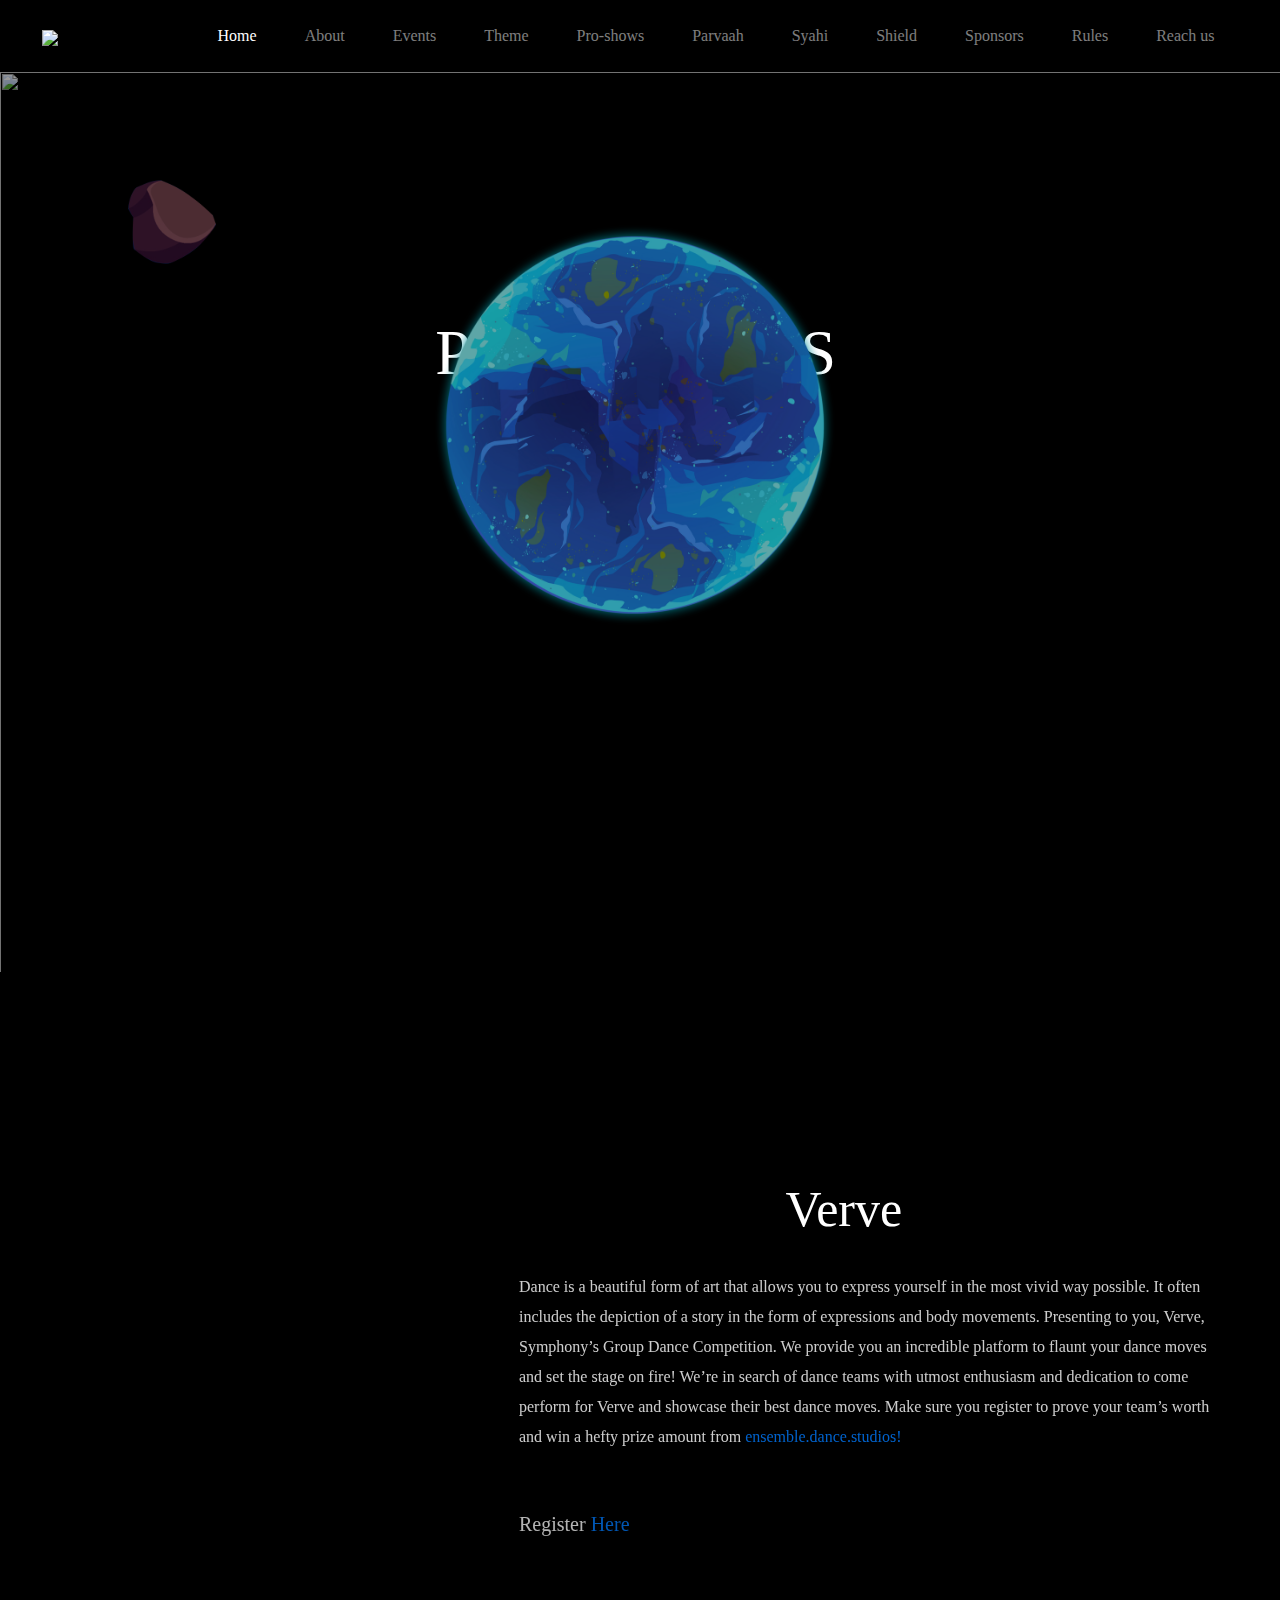
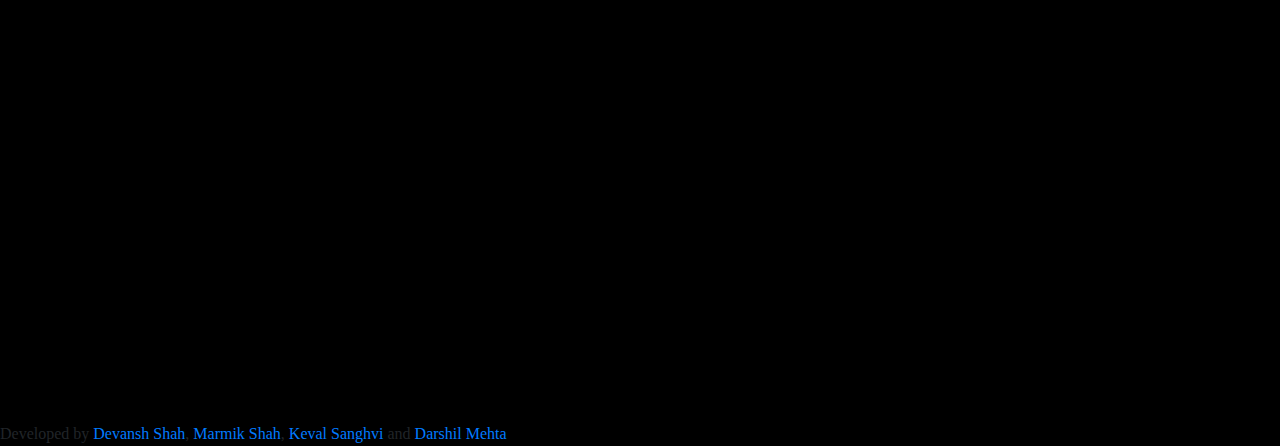
==== index.html @ 33885a42 "Home page updated with events" ====
<!DOCTYPE html>
<html lang="en">
  <head>
    <meta charset="UTF-8" />
    <meta name="viewport" content="width=device-width, initial-scale=1.0" />
    <meta http-equiv="X-UA-Compatible" content="ie=edge" />
    
    <title>Planets</title>
    
    <!-- Bootstrap -->
    <link
      rel="stylesheet"
      href="https://stackpath.bootstrapcdn.com/bootstrap/4.5.2/css/bootstrap.min.css"
      integrity="sha384-JcKb8q3iqJ61gNV9KGb8thSsNjpSL0n8PARn9HuZOnIxN0hoP+VmmDGMN5t9UJ0Z"
      crossorigin="anonymous"
    />
    <!--font awesome-->
    <link
      rel="stylesheet"
      href="https://cdnjs.cloudflare.com/ajax/libs/font-awesome/5.13.1/css/all.min.css"
    />
    <link
      rel="stylesheet"
      href="https://cdnjs.cloudflare.com/ajax/libs/font-awesome/4.7.0/css/font-awesome.min.css"
    />
    <link rel="stylesheet" href="style.css" />
    <link
      rel="stylesheet"
      href="https://unpkg.com/swiper/swiper-bundle.min.css"
    />
  </head>

  <body>
    <nav
      class="navbar navbar-expand-lg navbar-dark"
    >
      <!-- symphony logo here -->
      <div class="navbar-brand" id="symphony-logo">
        <a href="/">
          <img
            src="./images/"
          />
        </a>
      </div>
      <button
        class="navbar-toggler"
        type="button"
        data-toggle="collapse"
        data-target="#navbarNav"
        aria-controls="navbarNav"
        aria-expanded="false"
        aria-label="Toggle navigation"
      >
        <span class="navbar-toggler-icon"></span>
      </button>
      <div class="collapse navbar-collapse" id="navbarNav">
        <!-- Mobile nav -->
        <ul class="navbar-nav mobile">
          <li class="nav-item navbar-dark">
            <a href="#" class="nav-link">
              <img src="./img/logo1.png" id="somaiya-logo" alt="KJSCE">
              <img src="./img/KJSCE-Logo.png" id="kj-logo" alt="KJSCE">
            </a>
          </li>
          <li class="nav-item navbar-dark">
            <a href="#" class="nav-link active"><span>Home</span></a>
          </li>
          <li class="nav-item navbar-dark">
            <a href="./aboutus/index.html" class="nav-link"><span>About</span></a>
          </li>
          <li class="nav-item navbar-dark">
            <a href="./events/index.html" class="nav-link nav-btn"><span>Events</span></a>
          </li>
          <li class="nav-item navbar-dark">
            <a href="./theme/index.html" class="nav-link nav-btn"><span>Theme</span></a>
          </li>
          <li class="nav-item navbar-dark">
            <a href="./proshows/index.html" class="nav-link nav-btn"><span>Pro-shows</span></a>
          </li>
          <li class="nav-item navbar-dark">
            <a href="./parvaah/index.html" class="nav-link nav-btn"><span>Parvaah</span></a>
          </li>
          <li class="nav-item navbar-dark">
            <a href="./syahi/index.html" class="nav-link nav-btn"><span>Syahi</span></a>
          </li>
          <li class="nav-item navbar-dark">
            <a href="./shield/index.html" class="nav-link nav-btn"><span>Shield</span></a>
          </li>
          <li class="nav-item navbar-dark">
            <a href="./sponsors/index.html" class="nav-link nav-btn"><span>Sponsors</span></a>
          </li>
          <li class="nav-item navbar-dark">
            <a href="./rules/index.html" class="nav-link nav-btn"><span>Rules</span></a>
          </li>
          <li class="nav-item navbar-dark">
            <a href="#contact-section" class="nav-link nav-btn"><span>Reach us</span></a>
          </li>
        </ul>
        <!-- desktop nav -->
        <ul class="navbar-nav ml-auto desktop">
          <li class="nav-item navbar-dark">
            <a href="#" class="nav-link active"><span>Home</span></a>
          </li>
          <li class="nav-item navbar-dark">
            <a href="./aboutus/index.html" class="nav-link"><span>About</span></a>
          </li>
          <li class="nav-item navbar-dark">
            <a href="./events/index.html" class="nav-link nav-btn"><span>Events</span></a>
          </li>
          <li class="nav-item navbar-dark">
            <a href="./theme/index.html" class="nav-link nav-btn"><span>Theme</span></a>
          </li>
          <li class="nav-item navbar-dark">
            <a href="./theme/index.html" class="nav-link nav-btn"><span>Pro-shows</span></a>
          </li>
          <li class="nav-item navbar-dark">
            <a href="./parvaah/index.html" class="nav-link nav-btn"><span>Parvaah</span></a>
          </li>
          <li class="nav-item navbar-dark">
            <a href="./syahi/index.html" class="nav-link nav-btn"><span>Syahi</span></a>
          </li>
          <li class="nav-item navbar-dark">
            <a href="./shield/index.html" class="nav-link nav-btn"><span>Shield</span></a>
          </li>
          <li class="nav-item navbar-dark">
            <a href="./sponsors/index.html" class="nav-link nav-btn"><span>Sponsors</span></a>
          </li>
          <li class="nav-item navbar-dark">
            <a href="./rules/index.html" class="nav-link nav-btn"><span>Rules</span></a>
          </li>
          <li class="nav-item navbar-dark">
            <a href="#contact-section" class="nav-link nav-btn"><span>Reach us</span></a>
          </li>
        </ul>
      </div>
    </nav>

    <section id="sectionone" class="screen">
      <div id="scene">
        <div data-depth="0.1" class="bg">
          <img src="images/background.png" alt="" />
        </div>
        <div data-depth="0.2" class="rock1">
          <img src="images/rock.png" alt="" />
        </div>
        <div data-depth="1.2" class="earth">
          <img src="images/earth.png" alt="" />
        </div>
        <div data-depth="0.1" class="text">
          <h1>PLANETS</h1>
        </div>
        <div data-depth="0.4" class="mid">
          <img src="images/mid.png" alt="" />
        </div>
        <div data-depth="0.1" class="fore">
          <img src="images/foreground.png" alt="" />
        </div>
      </div>
    </section>

    <section id="sectiontwo" class="screen content-box-lg">
      <div class="swiper-container">
          <div class="swiper-wrapper">
              <!-- 01 -->
              <div class="swiper-slide s-1">
                  <div class="slide-number">
                      <p><span>Verve</span></p>
                  </div>
                  <div class="slide-detail">
                      <p>
                          <span>Dance is a beautiful form of art that allows you to express yourself in the most vivid way possible. It often includes the depiction of a story in the form of expressions and body movements. Presenting to you, Verve, Symphony’s Group Dance Competition. We provide you an incredible platform to flaunt your dance moves and set the stage on fire! We’re in search of dance teams with utmost enthusiasm and dedication to come perform for Verve and showcase their best dance moves. Make sure you register to prove your team’s worth and win a hefty prize amount from <a href="https://www.instagram.com/ensemble.dance.studios">ensemble.dance.studios!</a>
                          </span>
                      </p>
                  </div>
                  <div class="slide-detail-facts">
                      <div>
                          <h5>
                              <span>Register</span>
                              <span>
                                  <a href="" data-target="#s1" data-toggle="modal">
                                      Here
                                  </a>
                              </span>
                          </h5>
                      </div>
                  </div>
                  <div class="slide-img"></div>
              </div>

              <!-- 02 -->
              <div class="swiper-slide s-2">
                  <div class="slide-number">
                      <p><span>Battle Of Bands</span></p>
                  </div>
                  <div class="slide-detail">
                      <p>
                          <span>The melee of bands will soon begin! Exhibiting your extraordinary dexterities, compete to emerge as the best! Calling upon all the aspiring and amateur bands to woo the crowd with their invigorating performances as we set the stage for the Battle of Bands at Symphony 2021. Stand the chance to win an amazing array of incentives by <a href="https://www.instagram.com/s2mstudio">s2mstudio!</a>
                          </span>
                      </p>
                  </div>
                  <div class="slide-detail-facts">
                      <div>
                          <h5>
                              <span>Register</span>
                              <span>
                                  <a href="" data-target="#s2" data-toggle="modal">
                                      Here
                                  </a>
                              </span>
                          </h5>
                      </div>
                  </div>
                  <div class="slide-img"></div>
              </div>

              <!-- 03 -->
              <div class="swiper-slide s-3">
                  <div class="slide-number">
                      <p><span>Symphony Idol</span></p>
                  </div>
                  <div class="slide-detail">
                      <p>
                          <span>It's time to serenade the crowd with your melodious voice because Symphony is back with the most loved competition: Symphony Idol! This is your chance to shine and emerge as the best singer in all of Somaiya and stand a chance to win exciting prizes worth INR 35,000 by <a href="">doubledecstudio!</a>
                          </span>
                      </p>
                  </div>
                  <div class="slide-detail-facts">
                      <div>
                          <h5>
                              <span>Register</span>
                              <span>
                                  <a href="" data-target="#s3" data-toggle="modal">
                                      Here
                                  </a>
                              </span>
                          </h5>
                      </div>
                  </div>
                  <div class="slide-img"></div>
              </div>

              <!-- 04 -->
              <div class="swiper-slide s-4">
                  <div class="slide-number">
                      <p><span>Decibels</span></p>
                  </div>
                  <div class="slide-detail">
                      <p>
                          <span>Popular among music enthusiasts, Electronic Dance Music or better known as EDM, has shown a gradual increase in the number of DJs. Presenting to you Decibels, the DJ-ing competition of Symphony. Showcase your talent and get the crowd grooving to win exciting prizes by <a href="https://www.instagram.com/soundabode">soundabode!</a>
                          </span>
                      </p>
                  </div>
                  <div class="slide-detail-facts">
                      <div>
                          <h5>
                              <span>Register</span>
                              <span>
                                  <a href="" data-target="#s4" data-toggle="modal">
                                      Here
                                  </a>
                              </span>
                          </h5>
                      </div>
                  </div>
                  <div class="slide-img"></div>
              </div>

              <!-- 05 -->
              <div class="swiper-slide s-5">
                  <div class="slide-number">
                      <p><span>Natsamrat</span></p>
                  </div>
                  <div class="slide-detail">
                      <p>
                          <span>This land of Symphony 2021 is ruled by those who rule the kingdom of mono-acting with their profound skills that own the stage while they perform. Natasamrat provides an amazing platform for all those who wish to test their skills in acting and theatre drama or even if the idea of acting has ever crossed their mind. The winner and runner-ups of Natsamrat will get to do an exciting acting course provided by TTMM Activity Studio.
                          </span>
                      </p>
                  </div>
                  <div class="slide-detail-facts">
                      <div>
                          <h5>
                              <span>Register</span>
                              <span>
                                  <a href="" data-target="#s5" data-toggle="modal">
                                      Here
                                  </a>
                              </span>
                          </h5>
                      </div>
                  </div>
                  <div class="slide-img"></div>
              </div>

              <!-- 06 -->
              <div class="swiper-slide s-6">
                  <div class="slide-number">
                      <p><span>Ok Doodle</span></p>
                  </div>
                  <div class="slide-detail">
                      <p>
                          <span>Are the pages of all your books filled with quirky doodles made during those long monotonous lectures? OK Doodle is just the event for you! Showcase your doodling skills and stand a chance to win exciting prizes!
                          </span>
                      </p>
                  </div>
                  <div class="slide-detail-facts">
                      <div>
                          <h5>
                              <span>Register</span>
                              <span>
                                  <a href="" data-target="#s6" data-toggle="modal">
                                      Here
                                  </a>
                              </span>
                          </h5>
                      </div>
                  </div>
                  <div class="slide-img"></div>
              </div>

              <!-- 07 -->
              <div class="swiper-slide s-7">
                  <div class="slide-number">
                      <p><span>Picture This</span></p>
                  </div>
                  <div class="slide-detail">
                      <p>
                          <span>The skill of capturing moments, along with the emotions that scream on top of its voice is a talent that is seldom possessed. The story behind the picture is perfectly narrated by its capturer and 'Picture this' is the best platform to make your plethora of moments seized in your lens reach many. Don't wait, adjust your frames, set the focus of your lens to capture some astonishing photographs, and grab a chance to win exciting prizes along with an opportunity to do an amazing Photography course with LotusBeam School of Photography.
                          </span>
                      </p>
                  </div>
                  <div class="slide-detail-facts">
                      <div>
                          <h5>
                              <span>Register</span>
                              <span>
                                  <a href="" data-target="#s7" data-toggle="modal">
                                      Here
                                  </a>
                              </span>
                          </h5>
                      </div>
                  </div>
                  <div class="slide-img"></div>
              </div>

              <!-- 08 -->
              <div class="swiper-slide s-8">
                  <div class="slide-number">
                      <p><span>Feel The Beat</span></p>
                  </div>
                  <div class="slide-detail">
                      <p>
                          <span>Adding to the array of amazing events at Symphony, we bring to you for the very first time, Feel the Beat, a solo dance competition. If you are someone who believes in dancing your worries away, this contest is totally made for you. It’s time to boost your creative energy and indulge in a dopamine rush while you express yourself in the form of beautiful dance movements. So, what are you waiting for? Get ready to feel the beat and groove to your favourite song at the Symphony 2021. The ‘Feel the Beat’ island at the Symphony Land awaits to be mesmerised by your magical moves and expressions. A scholarship worth 11k by <a href="https://www.instagram.com/ensemble.dance.studios">ensemble.dance.studios</a> awaits you!
                          </span>
                      </p>
                  </div>
                  <div class="slide-detail-facts">
                      <div>
                          <h5>
                              <span>Register</span>
                              <span>
                                  <a href="" data-target="#s8" data-toggle="modal">
                                      Here
                                  </a>
                              </span>
                          </h5>
                      </div>
                  </div>
                  <div class="slide-img"></div>
              </div>

              <!-- 09 -->
              <div class="swiper-slide s-9">
                  <div class="slide-number">
                      <p><span>Film Flick</span></p>
                  </div>
                  <div class="slide-detail">
                      <p>
                          <span>The art of acting fused with directing your creation is one of its kind and there is beauty in presenting a story that is well structured in a form of a short film, and we at Film Flick have got it splendidly covered for all you filming wizards out there. So lights, camera, and action as the Film Flick are going to have some amazing filmmakers with their even amazing films coming in. So don't wait, seize this chance to win some exciting prizes and a chance to do various Film and Theatre Acting courses with TTMM activity studio.
                          </span>
                      </p>
                  </div>
                  <div class="slide-detail-facts">
                      <div>
                          <h5>
                              <span>Register</span>
                              <span>
                                  <a href="" data-target="#s9" data-toggle="modal">
                                      Here
                                  </a>
                              </span>
                          </h5>
                      </div>
                  </div>
                  <div class="slide-img"></div>
              </div>

              <!-- 10 -->
              <div class="swiper-slide s-10">
                  <div class="slide-number">
                      <p><span>Word Smith</span></p>
                  </div>
                  <div class="slide-detail">
                      <p>
                          <span>As William Wordsworth once said “Fill your paper with the breathings of your heart.” We, at Symphony 2021 are here with ‘Wordsmith’, a creative writing competition that provides you a platform to pen down your thoughts in the most beautiful way possible. If you are one of those who believe in expressing yourself with the power of your words, we’ve got you covered! Come and participate in this event and stand a chance to create some incredibly breathtaking pieces of writing and guess what? Not just that, also win some amazing prizes and incentives. A huge shoutout to <a href="https://www.instagram.com/writeindia">writeindia</a> for sponsoring this segment of Symphony 2021 with their vision ‘to redefine Indian Literary Field.’
                          </span>
                      </p>
                  </div>
                  <div class="slide-detail-facts">
                      <div>
                          <h5>
                              <span>Register</span>
                              <span>
                                  <a href="" data-target="#s10" data-toggle="modal">
                                      Here
                                  </a>
                              </span>
                          </h5>
                      </div>
                  </div>
                  <div class="slide-img"></div>
              </div>

              <!-- 11 -->
              <div class="swiper-slide s-11">
                  <div class="slide-number">
                      <p><span>Somaiya Got Talent</span></p>
                  </div>
                  <div class="slide-detail">
                      <p>
                          <span>"Hide not your talents, they for use were made, What's a sundial in the shade?" rightly said by Benjamin Franklin, why hide? So, the stage is set and the lights adorned get ready to showcase your talent in the most awaited event of Symphony- "Somaiya's Got Talent." The finalist of Somaiya's Got Talent gets a chance to perform at Symphony 2021. So mark the dates and get ready for this is going to be arduous!
                          </span>
                      </p>
                  </div>
                  <div class="slide-detail-facts">
                      <div>
                          <h5>
                              <span>Register</span>
                              <span>
                                  <a href="" data-target="#s11" data-toggle="modal">
                                      Here
                                  </a>
                              </span>
                          </h5>
                      </div>
                  </div>
                  <div class="slide-img"></div>
              </div>

              <!-- 12 -->
              <div class="swiper-slide s-12">
                  <div class="slide-number">
                      <p><span>Mr. &amp; Ms. Somaiya</span></p>
                  </div>
                  <div class="slide-detail">
                      <p>
                          <span>Here’s your chance to win the title of Mr. and Ms. Somaiya. Symphony 2021, An Empyrean Saga, is back with one of the most remarkable events of Symphony. The competition that decides the Prince and Princess of the Symphony Land! All the eligible contestants will be tested based on their skills, talents and personality.The participants will go through various rounds of qualification before they can perform at the finals of Mr. and Ms. Somaiya and win the throne! So get ready to put up your best performance and prove why you deserve to be crowned as the Mr. and Ms. Somaiya.
                          </span>
                      </p>
                  </div>
                  <div class="slide-detail-facts">
                      <div>
                          <h5>
                              <span>Register</span>
                              <span>
                                  <a href="" data-target="#s12" data-toggle="modal">
                                      Here
                                  </a>
                              </span>
                          </h5>
                      </div>
                  </div>
                  <div class="slide-img"></div>
              </div>
          </div>
      </div>

      <!-- SLIDER LINKS -->
      <div>
          <div class="planet-links"></div>
      </div>
  </section>

    <!-- Footer -->
    <div class="dev">
      Developed by <a href="https://www.linkedin.com/in/devansh-shah-8b598b192/" class="white"> Devansh Shah</a>,
      <a href="https://www.linkedin.com/in/marmik-shah19/" class="white"> Marmik Shah</a>,
      <a href="https://www.linkedin.com/in/keval-sanghvi/" class="white"> Keval Sanghvi</a> and
      <a href="https://www.linkedin.com/in/darshil-mehta-11b761208/" class="white"> Darshil Mehta</a>
    </div>

    <!-- jQuery, Popper.js, Bootstrap JS -->
    <script
      src="https://code.jquery.com/jquery-3.3.1.slim.min.js"
      integrity="sha384-q8i/X+965DzO0rT7abK41JStQIAqVgRVzpbzo5smXKp4YfRvH+8abtTE1Pi6jizo"
      crossorigin="anonymous"
    ></script>
    <script
      src="https://cdnjs.cloudflare.com/ajax/libs/popper.js/1.14.3/umd/popper.min.js"
      integrity="sha384-ZMP7rVo3mIykV+2+9J3UJ46jBk0WLaUAdn689aCwoqbBJiSnjAK/l8WvCWPIPm49"
      crossorigin="anonymous"
    ></script>
    <script
      src="https://stackpath.bootstrapcdn.com/bootstrap/4.1.3/js/bootstrap.min.js"
      integrity="sha384-ChfqqxuZUCnJSK3+MXmPNIyE6ZbWh2IMqE241rYiqJxyMiZ6OW/JmZQ5stwEULTy"
      crossorigin="anonymous"
    ></script>
    <script src="https://cdnjs.cloudflare.com/ajax/libs/gsap/3.5.1/gsap.min.js"></script>
    <script src="https://cdnjs.cloudflare.com/ajax/libs/parallax/3.1.0/parallax.min.js"></script>
    <script src="https://unpkg.com/swiper/swiper-bundle.min.js"></script>
    
    <script src="index.js" type="text/javascript"></script>
  </body>
</html>
---- style.css ----
body {
  margin: 0;
  padding: 0;
  overflow-x: hidden;
  font-family: "Roboto";
  list-style: none;
  box-sizing: border-box;
  background: #000;
}

nav {
  position: fixed;
  z-index: 100;
  height: 8vh;
  width: 96%;
  margin: auto;
  align-items: center;
  padding: 10px 30px;
}

/*-------------------------- Navbar --------------------------*/
.navbar-toggler-icon:active,
.navbar-toggler-icon:focus {
  outline: none;
  text-decoration: none;
}
nav li {
  display: inline-block;
}
.mobile {
  display: none;
  font-size: 1.2rem;
}
@media (min-width: 800px) {
  .navbar li {
    margin-left: 1em;
    margin-right: 1em;
  }
  .navbar .nav-item .dropdown-menu {
    display: none;
  }
  .navbar .nav-item:hover .nav-link {
    color: #fff;
  }
  .navbar .nav-item:hover .dropdown-menu {
    display: block;
    background-color: #212529;
  }
  .navbar .nav-item .dropdown-menu {
    margin-top: 0;
  }
  .navbar .nav-item .dropdown-menu .dropdown-item {
    color: #fff;
  }
  .navbar .nav-item .dropdown-menu .dropdown-item:hover {
    color: #212529;
  }
}

.logo {
  color: #fff;
  font-weight: 600;
  font-size: 16px;
}

nav .nav-links ul {
  display: flex;
  flex-direction: row;
}

nav .nav-links ul li {
  padding: 0 4px;
  list-style: none;
}

nav .nav-links ul li img {
  transform: scale(0.45);
}

/* ---------------------------- Scroll Effect --------------------------- */
/* width */
::-webkit-scrollbar {
  width: 5px;
}

/* Track */
::-webkit-scrollbar-track {
  border-radius: 10px;
}

/* Handle */
::-webkit-scrollbar-thumb {
  background: rgba(255, 255, 255, 0.2);
  border-radius: 10px;
}

/* Handle on hover */
::-webkit-scrollbar-thumb:hover {
  background: rgba(255, 255, 255, 0.6);
}

/* ---------------------- Planetsss -----------------------------*/

section {
  height: 100vh;
  overflow: hidden;
}

.bg img {
  width: 110vw;
  height: 110vh;
  filter: brightness(0.6);
}

.rock1 {
  position: absolute !important;
  left: 10vw !important;
  top: 20vh !important;
}

.rock1 img {
  width: 40%;
  filter: brightness(0.5);
}

.text h1 {
  font-family: "AlphaCentauri" !important;
  font-size: 5vw;
  color: #fff;
  letter-spacing: 20px;
  position: absolute;
  top: 35vh;
  left: 34vw;
}

.earth img {
  width: 400px;
  height: 400px;
  position: absolute;
  left: 34vw;
  top: 25vh;
  z-index: 1;
  filter: brightness(0.7);
}

.mid {
  left: -150px !important;
  bottom: -100px !important;
  top: unset !important;
}

.mid img {
  width: 100%;
  z-index: 2;
  left: -20px;
  top: 20vh !important;
  filter: brightness(0.8);
}

.fore {
  right: -50px !important;
  bottom: -200px !important;
  top: 0px !important;
  left: unset !important;
}

.fore img {
  width: 400px;
  height: 110vh;
  z-index: 3;
  filter: brightness(0.5);
}

/* SWIPER */

.content-box-lg {
  margin: 100px 0 50px;
  padding: 100px 0;
}

.content-box-md {
  padding: 90px 0;
}

.content-box-sm {
  padding: 80px 0;
}

.mr20 {
  margin-right: 20px !important;
}

.planet-links {
  width: 100%;
  height: 8vh;
  color: #fff;
  position: absolute;
  bottom: -550;
  display: flex;
  justify-content: space-evenly;
  list-style: none;
}

.planet-links .swiper-pagination-bullet {
  opacity: 0.2;
  outline: none;
  width: 120px;
  margin: 0 10px;
}

.planet-links .swiper-pagination-bullet-active {
  color: #fff;
  opacity: 1;
}

.swiper-pagination-clickable .swiper-pagination-bullet {
  background: transparent;
}

.swiper-wrapper {
  transition-delay: 0.5s;
}

.swiper-slide {
  height: 450px !important;
  width: 100% !important;
  margin-left: 120px;
  background: transparent;
}

.slide-img {
  margin-top: 55px;
}

.swiper-slide:nth-child(1) .slide-img {
  background-image: url("./images/gif/Verve.gif");
}

.swiper-slide:nth-child(2) .slide-img {
  background-image: url("./images/gif/Battle-of-Bands.gif");
}

.swiper-slide:nth-child(3) .slide-img {
  background-image: url("./images/gif/Symphony-Idol.gif");
}

.swiper-slide:nth-child(4) .slide-img {
  background-image: url("./images/gif/Decibels.gif");
}

.swiper-slide:nth-child(5) .slide-img {
  background-image: url("./images/gif/Natsamrat.gif");
}

.swiper-slide:nth-child(6) .slide-img {
  background-image: url("./images/gif/Ok-Doodle.gif");
}

.swiper-slide:nth-child(7) .slide-img {
  background-image: url("./images/gif/Picture-This.gif");
}

.swiper-slide:nth-child(8) .slide-img {
  background-image: url("./images/gif/Feel-the-beat.gif");
}

.swiper-slide:nth-child(9) .slide-img {
  background-image: url("./images/gif/Film-Flick.gif");
}

.swiper-slide:nth-child(10) .slide-img {
  background-image: url("./images/gif/wordsmith.gif");
}

.swiper-slide:nth-child(11) .slide-img {
  background-image: url("./images/gif/sgt.gif");
}

.swiper-slide:nth-child(12) .slide-img {
  background-image: url("./images/gif/mr-ms.gif");
}

.slide-img {
  background-position: "center";
  background-repeat: no-repeat !important;
  background-size: contain;
  width: 30%;
  height: 100%;
}

.swiper-pagination-bullet {
  width: auto;
}

.slide-number {
  position: absolute;
  top: 0px;
  left: 50%;
  width: 300px;
  height: 120px;
  overflow: hidden;
  z-index: 10;
}

.slide-number p {
  font-size: 50px;
  font-family: "AlphaCentauri" !important;
  color: #fff;
  position: relative;
}

.slide-number p span {
  position: absolute;
}

.slide-detail {
  position: absolute;
  top: 100px;
  left: 30%;
  z-index: 10;
  width: 56%;
  height: 250px;
  overflow: hidden;
}

.slide-detail p {
  font-size: 16px;
  color: #fff;
  position: relative;
  opacity: 0.8;
  line-height: 30px;
  padding-left: 15px;
}

.slide-detail p span {
  position: absolute;
}

.slide-detail-facts {
  position: absolute;
  top: 350px;
  left: 30%;
  z-index: 10;
  width: 50%;
  overflow: hidden;
  color: #fff;
  padding-left: 15px;
}

.slide-detail-facts span {
  opacity: 0.7;
}

.slide-detail-facts div {
  display: flex;
  position: relative;
}

.slide-detail-facts div h5 {
  margin-right: 20px;
}

.swiper-slide.s-1 .slide-number {
  left: 52%;
}

.swiper-slide.s-1 .slide-detail-facts {
  top: 340px;
}

.swiper-slide.s-2 .slide-number,
.swiper-slide.s-3 .slide-number {
  left: 44%;
  top: 50px;
  width: 400px;
}

.swiper-slide.s-2 .slide-detail,
.swiper-slide.s-3 .slide-detail {
  top: 150px;
}

.swiper-slide.s-2 .slide-detail-facts {
  top: 325px;
}

.swiper-slide.s-3 .slide-detail-facts {
  top: 300px;
}

.swiper-slide.s-5 .slide-number {
  left: 48%;
  top: 20px;
}

.swiper-slide.s-5 .slide-detail {
  top: 120px;
}

.swiper-slide.s-5 .slide-detail-facts {
  top: 330px;
}

.swiper-slide.s-4 .slide-number {
  left: 50%;
  top: 40px;
}

.swiper-slide.s-4 .slide-detail {
  top: 140px;
}

.swiper-slide.s-4 .slide-detail-facts {
  top: 295px;
}

.swiper-slide.s-6 .slide-number {
  left: 46%;
  top: 50px;
}

.swiper-slide.s-6 .slide-detail {
  top: 145px;
}

.swiper-slide.s-6 .slide-detail-facts {
  top: 265px;
}

.swiper-slide.s-7 .slide-number {
  left: 47%;
}

.swiper-slide.s-7 .slide-detail-facts {
  top: 340px;
}

.swiper-slide.s-8 .slide-number {
  left: 44%;
}

.swiper-slide.s-8 .slide-detail-facts {
  top: 370px;
}

.swiper-slide.s-9 .slide-number {
  left: 49%;
}

.swiper-slide.s-9 .slide-detail-facts {
  top: 310px;
}

.swiper-slide.s-10 .slide-number {
  left: 46%;
}

.swiper-slide.s-10 .slide-detail {
  top: 95px;
}

.swiper-slide.s-10 .slide-detail-facts {
  top: 365px;
}

.swiper-slide.s-11 .slide-number {
  width: 400px;
  left: 40%;
}

.swiper-slide.s-11 .slide-detail-facts {
  top: 285px;
}

.swiper-slide.s-12 .slide-number {
  width: 400px;
  left: 39%;
}

.swiper-slide.s-12 .slide-detail-facts {
  top: 340px;
}

.data {
  cursor: pointer;
}

.data-btn {
  background-color: transparent;
  outline: none;
  border: none;
  padding-bottom: 15px;
}

.plus-btn {
  font-size: 20px;
}

.minus-btn {
  font-size: 20px;
  display: none;
}

.data-title {
  display: flex;
  justify-content: space-between;
  font-size: 24px;
  font-weight: 700;
}

.data-text {
  font-size: 16px;
  display: none;
}

.show-text .data-text {
  display: block;
}

.show-text .minus-btn {
  display: inline;
}

.show-text .plus-btn {
  display: none;
}

.modal-footer {
  justify-content: center;
}

/* ----------------- Responsive -------------------- */
@media (max-width: 800px) {
  .desktop {
    display: none;
  }
  .mobile {
    display: flex;
    text-align: center;
  }
}
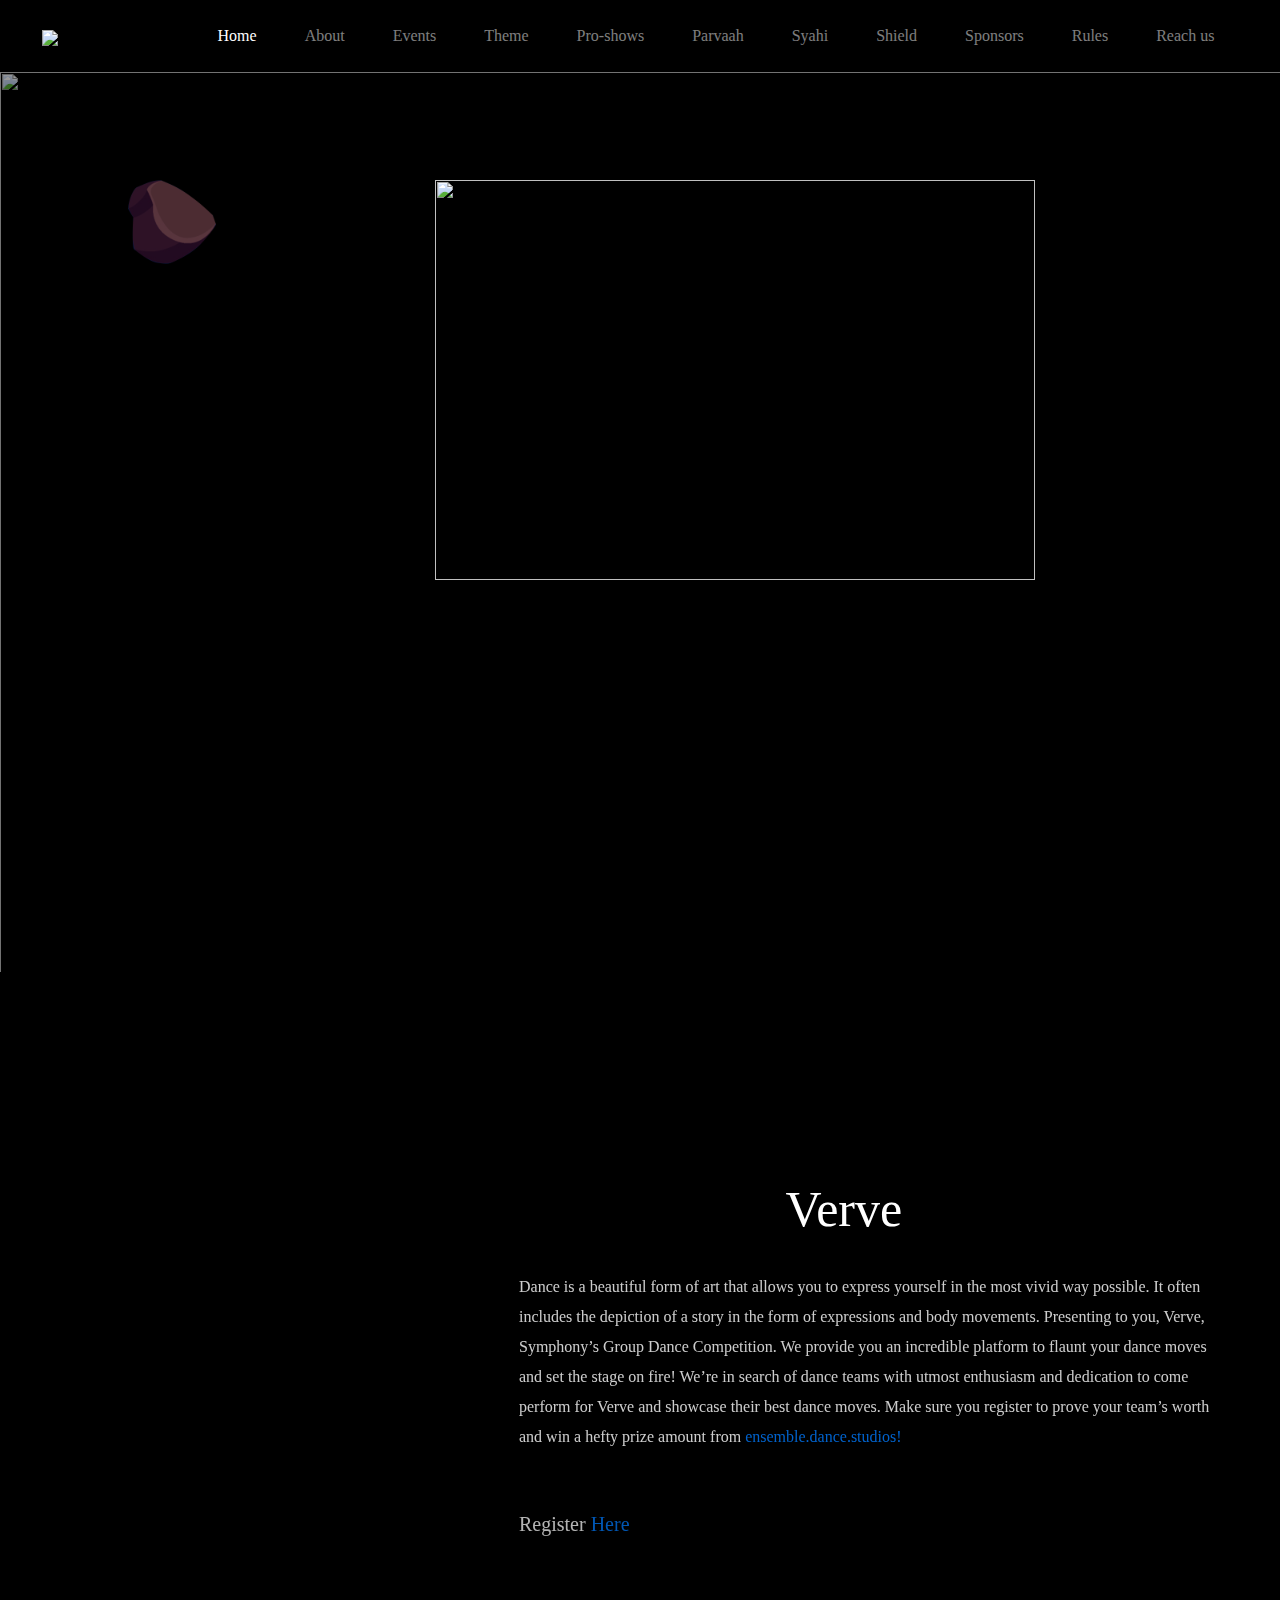
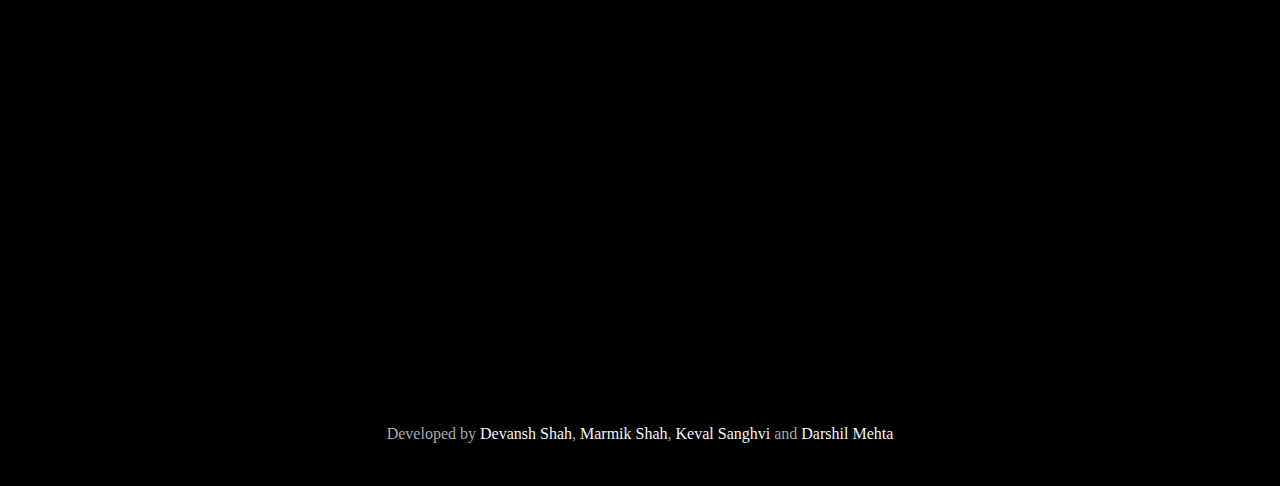
==== commit 4ef893c2: "Most of home page completed" ====
--- a/index.html
+++ b/index.html
@@ -138,19 +138,19 @@
     <section id="sectionone" class="screen">
       <div id="scene">
         <div data-depth="0.1" class="bg">
-          <img src="images/background.png" alt="" />
+          <img src="images/White clouds set.png" alt="" />
         </div>
         <div data-depth="0.2" class="rock1">
           <img src="images/rock.png" alt="" />
         </div>
         <div data-depth="1.2" class="earth">
-          <img src="images/earth.png" alt="" />
+          <img src="images/sym logo.png" alt="" />
         </div>
-        <div data-depth="0.1" class="text">
-          <h1>PLANETS</h1>
-        </div>
+        <!-- <div data-depth="0.1" class="text">
+          <h1>SYMPHONY</h1>
+        </div> -->
         <div data-depth="0.4" class="mid">
-          <img src="images/mid.png" alt="" />
+          <img src="images/Untitled-1.png" alt="" />
         </div>
         <div data-depth="0.1" class="fore">
           <img src="images/foreground.png" alt="" />
--- a/style.css
+++ b/style.css
@@ -134,19 +134,20 @@
 }
 
 .earth img {
-  width: 400px;
+  width: 600px;
   height: 400px;
   position: absolute;
   left: 34vw;
-  top: 25vh;
+  top: 20vh;
   z-index: 1;
-  filter: brightness(0.7);
+  filter: brightness(1);
 }
 
 .mid {
   left: -150px !important;
-  bottom: -100px !important;
+  bottom: -700px !important;
   top: unset !important;
+  width: 100%;
 }
 
 .mid img {
@@ -529,6 +530,20 @@
   justify-content: center;
 }
 
+.dev {
+  font-size: 1rem;
+  margin: 50px auto 40px;
+  cursor: pointer;
+  text-align: center;
+  color: #aaa;
+}
+.dev a:hover {
+  color: aqua;
+}
+.white {
+  color: whitesmoke;
+}
+
 /* ----------------- Responsive -------------------- */
 @media (max-width: 800px) {
   .desktop {
@@ -538,4 +553,8 @@
     display: flex;
     text-align: center;
   }
-}
+  .dev {
+    font-size: 1rem;
+    margin: 40px auto;
+  }
+}
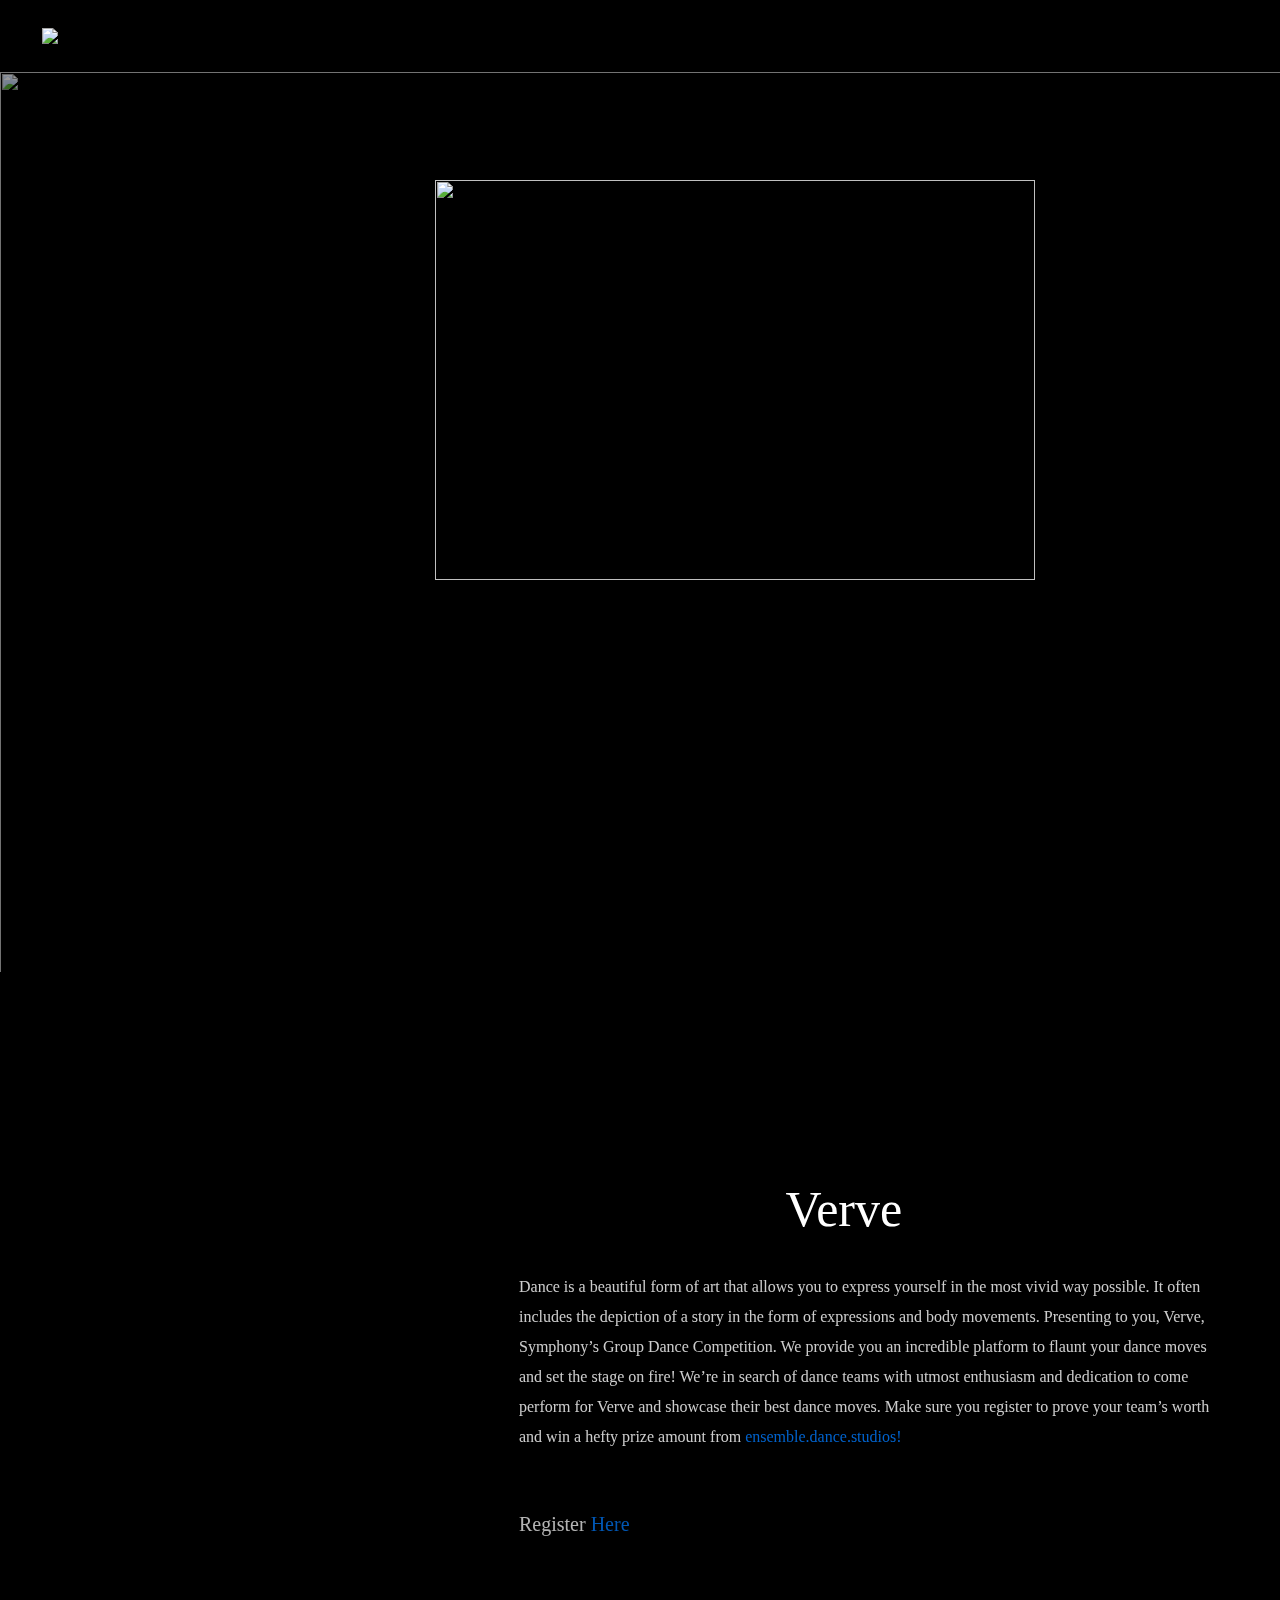
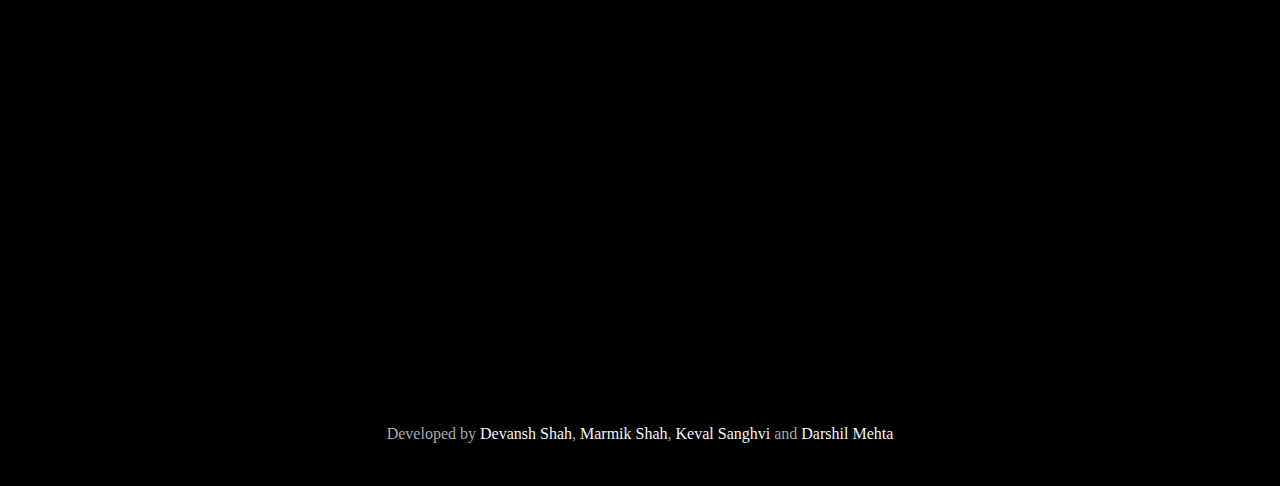
==== commit eff44d0a: "Nav fixes" ====
--- a/index.html
+++ b/index.html
@@ -23,6 +23,7 @@
       rel="stylesheet"
       href="https://cdnjs.cloudflare.com/ajax/libs/font-awesome/4.7.0/css/font-awesome.min.css"
     />
+    <link rel="stylesheet" href="common.css" />
     <link rel="stylesheet" href="style.css" />
     <link
       rel="stylesheet"
@@ -32,13 +33,15 @@
 
   <body>
     <nav
-      class="navbar navbar-expand-lg navbar-dark"
+      class="navbar navbar-expand-lg navbar-light"
     >
       <!-- symphony logo here -->
       <div class="navbar-brand" id="symphony-logo">
-        <a href="/">
+        <a href="./index.html">
           <img
-            src="./images/"
+            src="./images/Sym logo.png"
+            width="100"
+            style="margin: 15px 0;"
           />
         </a>
       </div>
@@ -57,12 +60,6 @@
         <!-- Mobile nav -->
         <ul class="navbar-nav mobile">
           <li class="nav-item navbar-dark">
-            <a href="#" class="nav-link">
-              <img src="./img/logo1.png" id="somaiya-logo" alt="KJSCE">
-              <img src="./img/KJSCE-Logo.png" id="kj-logo" alt="KJSCE">
-            </a>
-          </li>
-          <li class="nav-item navbar-dark">
             <a href="#" class="nav-link active"><span>Home</span></a>
           </li>
           <li class="nav-item navbar-dark">
@@ -138,22 +135,22 @@
     <section id="sectionone" class="screen">
       <div id="scene">
         <div data-depth="0.1" class="bg">
-          <img src="images/White clouds set.png" alt="" />
+          <img src="images/island (1).png" alt="" />
         </div>
-        <div data-depth="0.2" class="rock1">
+        <!-- <div data-depth="0.2" class="rock1">
           <img src="images/rock.png" alt="" />
-        </div>
+        </div> -->
         <div data-depth="1.2" class="earth">
-          <img src="images/sym logo.png" alt="" />
+          <img src="images/Sym logo.png" alt="" />
         </div>
         <!-- <div data-depth="0.1" class="text">
           <h1>SYMPHONY</h1>
         </div> -->
         <div data-depth="0.4" class="mid">
-          <img src="images/Untitled-1.png" alt="" />
+          <img src="images/foreground (1).png" alt="" />
         </div>
         <div data-depth="0.1" class="fore">
-          <img src="images/foreground.png" alt="" />
+          <img src="images/rock right.png" alt="" />
         </div>
       </div>
     </section>
@@ -483,9 +480,9 @@
 
     <!-- Footer -->
     <div class="dev">
-      Developed by <a href="https://www.linkedin.com/in/devansh-shah-8b598b192/" class="white"> Devansh Shah</a>,
-      <a href="https://www.linkedin.com/in/marmik-shah19/" class="white"> Marmik Shah</a>,
-      <a href="https://www.linkedin.com/in/keval-sanghvi/" class="white"> Keval Sanghvi</a> and
+      Developed by <a href="https://www.linkedin.com/in/devansh-shah-8b598b192/" class="white"> Devansh Shah</a>, 
+      <a href="https://www.linkedin.com/in/marmik-shah19/" class="white"> Marmik Shah</a>, 
+      <a href="https://www.linkedin.com/in/keval-sanghvi/" class="white"> Keval Sanghvi</a> and 
       <a href="https://www.linkedin.com/in/darshil-mehta-11b761208/" class="white"> Darshil Mehta</a>
     </div>
 
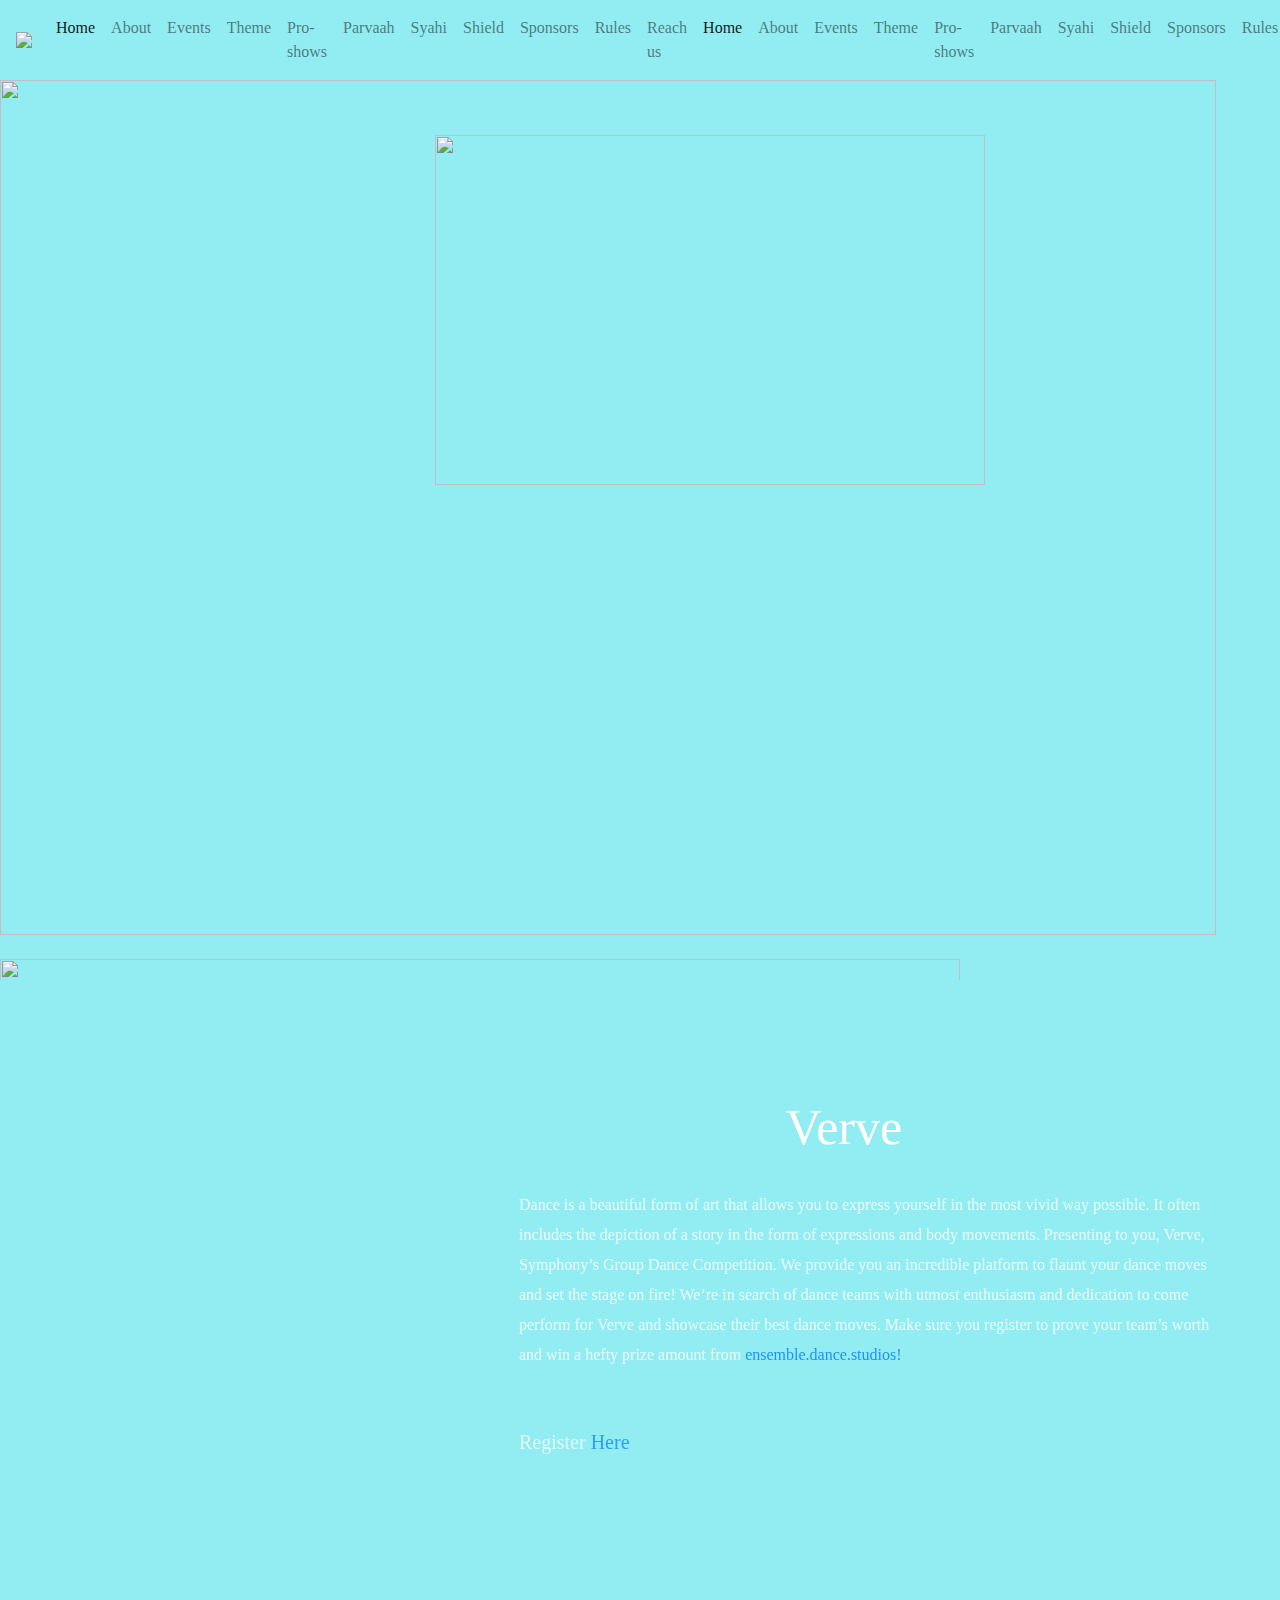
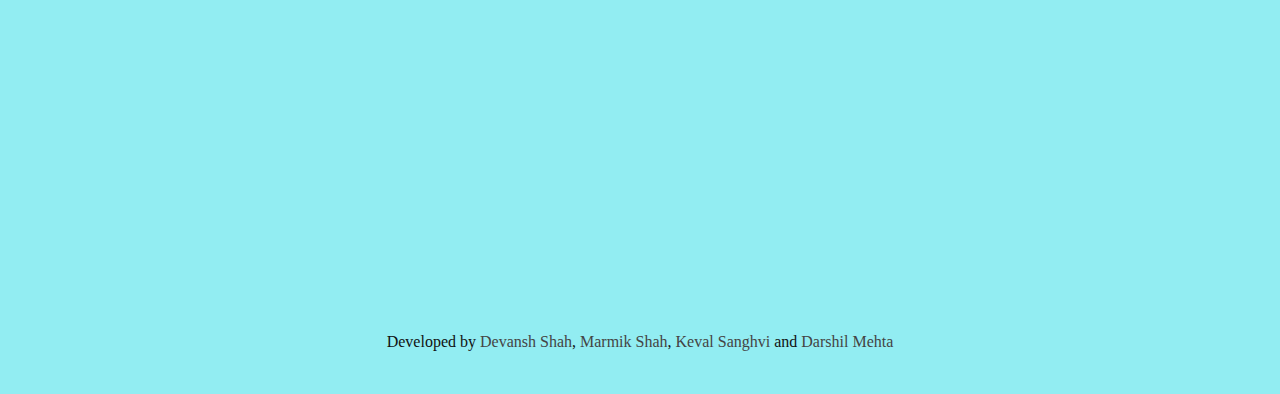
==== commit 2ce918a5: "Home page changed" ====
--- a/index.html
+++ b/index.html
@@ -108,7 +108,7 @@
             <a href="./theme/index.html" class="nav-link nav-btn"><span>Theme</span></a>
           </li>
           <li class="nav-item navbar-dark">
-            <a href="./theme/index.html" class="nav-link nav-btn"><span>Pro-shows</span></a>
+            <a href="./proshows/index.html" class="nav-link nav-btn"><span>Pro-shows</span></a>
           </li>
           <li class="nav-item navbar-dark">
             <a href="./parvaah/index.html" class="nav-link nav-btn"><span>Parvaah</span></a>
@@ -156,7 +156,8 @@
     </section>
 
     <section id="sectiontwo" class="screen content-box-lg">
-      <div class="swiper-container">
+        <!-- Desktop -->
+        <div class="swiper-container">
           <div class="swiper-wrapper">
               <!-- 01 -->
               <div class="swiper-slide s-1">
--- a/style.css
+++ b/style.css
@@ -5,98 +5,7 @@
   font-family: "Roboto";
   list-style: none;
   box-sizing: border-box;
-  background: #000;
-}
-
-nav {
-  position: fixed;
-  z-index: 100;
-  height: 8vh;
-  width: 96%;
-  margin: auto;
-  align-items: center;
-  padding: 10px 30px;
-}
-
-/*-------------------------- Navbar --------------------------*/
-.navbar-toggler-icon:active,
-.navbar-toggler-icon:focus {
-  outline: none;
-  text-decoration: none;
-}
-nav li {
-  display: inline-block;
-}
-.mobile {
-  display: none;
-  font-size: 1.2rem;
-}
-@media (min-width: 800px) {
-  .navbar li {
-    margin-left: 1em;
-    margin-right: 1em;
-  }
-  .navbar .nav-item .dropdown-menu {
-    display: none;
-  }
-  .navbar .nav-item:hover .nav-link {
-    color: #fff;
-  }
-  .navbar .nav-item:hover .dropdown-menu {
-    display: block;
-    background-color: #212529;
-  }
-  .navbar .nav-item .dropdown-menu {
-    margin-top: 0;
-  }
-  .navbar .nav-item .dropdown-menu .dropdown-item {
-    color: #fff;
-  }
-  .navbar .nav-item .dropdown-menu .dropdown-item:hover {
-    color: #212529;
-  }
-}
-
-.logo {
-  color: #fff;
-  font-weight: 600;
-  font-size: 16px;
-}
-
-nav .nav-links ul {
-  display: flex;
-  flex-direction: row;
-}
-
-nav .nav-links ul li {
-  padding: 0 4px;
-  list-style: none;
-}
-
-nav .nav-links ul li img {
-  transform: scale(0.45);
-}
-
-/* ---------------------------- Scroll Effect --------------------------- */
-/* width */
-::-webkit-scrollbar {
-  width: 5px;
-}
-
-/* Track */
-::-webkit-scrollbar-track {
-  border-radius: 10px;
-}
-
-/* Handle */
-::-webkit-scrollbar-thumb {
-  background: rgba(255, 255, 255, 0.2);
-  border-radius: 10px;
-}
-
-/* Handle on hover */
-::-webkit-scrollbar-thumb:hover {
-  background: rgba(255, 255, 255, 0.6);
+  background: #92edf2;
 }
 
 /* ---------------------- Planetsss -----------------------------*/
@@ -107,9 +16,9 @@
 }
 
 .bg img {
-  width: 110vw;
-  height: 110vh;
-  filter: brightness(0.6);
+  width: 95vw;
+  height: 95vh;
+  filter: brightness(1);
 }
 
 .rock1 {
@@ -134,18 +43,18 @@
 }
 
 .earth img {
-  width: 600px;
-  height: 400px;
+  width: 550px;
+  height: 350px;
   position: absolute;
   left: 34vw;
-  top: 20vh;
+  top: 15vh;
   z-index: 1;
   filter: brightness(1);
 }
 
 .mid {
   left: -150px !important;
-  bottom: -700px !important;
+  bottom: -180px !important;
   top: unset !important;
   width: 100%;
 }
@@ -159,24 +68,24 @@
 }
 
 .fore {
-  right: -50px !important;
-  bottom: -200px !important;
-  top: 0px !important;
+  right: -20px !important;
+  top: -650px !important;
+  /* bottom: -1500px !important; */
   left: unset !important;
 }
 
 .fore img {
-  width: 400px;
-  height: 110vh;
+  width: 75vw;
+  height: 200vh;
   z-index: 3;
-  filter: brightness(0.5);
+  filter: brightness(1);
 }
 
 /* SWIPER */
 
 .content-box-lg {
-  margin: 100px 0 50px;
-  padding: 100px 0;
+  /* margin: 100px 0 50px; */
+  padding: 110px 0;
 }
 
 .content-box-md {
@@ -196,7 +105,7 @@
   height: 8vh;
   color: #fff;
   position: absolute;
-  bottom: -550;
+  bottom: -700px;
   display: flex;
   justify-content: space-evenly;
   list-style: none;
@@ -205,13 +114,17 @@
 .planet-links .swiper-pagination-bullet {
   opacity: 0.2;
   outline: none;
-  width: 120px;
+  width: auto;
   margin: 0 10px;
 }
 
 .planet-links .swiper-pagination-bullet-active {
   color: #fff;
   opacity: 1;
+  height: 28px;
+  padding: 0 10px;
+  border: 1px solid white;
+  border-radius: 0;
 }
 
 .swiper-pagination-clickable .swiper-pagination-bullet {
@@ -223,7 +136,7 @@
 }
 
 .swiper-slide {
-  height: 450px !important;
+  height: 500px !important;
   width: 100% !important;
   margin-left: 120px;
   background: transparent;
@@ -535,11 +448,17 @@
   margin: 50px auto 40px;
   cursor: pointer;
   text-align: center;
-  color: #aaa;
-}
+  color: #111;
+}
+
+.dev a {
+  color: #444;
+}
+
 .dev a:hover {
-  color: aqua;
-}
+  color: #000;
+}
+
 .white {
   color: whitesmoke;
 }
@@ -549,12 +468,308 @@
   .desktop {
     display: none;
   }
+
   .mobile {
     display: flex;
     text-align: center;
   }
+
   .dev {
     font-size: 1rem;
     margin: 40px auto;
   }
-}
+
+  /* ---------------- Swiper ---------------- */
+  .planet-links {
+    display: none;
+  }
+
+  .slide-number p {
+    font-size: 36px;
+  }
+
+  .swiper-slide .slide-number {
+    position: static;
+    text-align: center;
+    width: 100% !important;
+  }
+
+  .slide-detail p {
+    font-size: 12px;
+    line-height: 20px;
+    text-align: justify;
+  }
+
+  .slide-img {
+    width: 70%;
+    margin: 0;
+    position: relative;
+    top: -80px;
+    left: 55px;
+  }
+
+  .swiper-slide {
+    margin-top: 0;
+    height: 100vh !important;
+  }
+
+  .swiper-slide.s-1 .slide-number {
+    left: 40%;
+  }
+
+  .content-box-lg {
+    padding: 40px 0;
+    height: 100vh;
+  }
+
+  .slide-detail {
+    position: absolute;
+    top: 300px;
+    left: 5%;
+    z-index: 10;
+    width: 86%;
+    height: 450px;
+    overflow: hidden;
+  }
+
+  .slide-detail-facts {
+    position: absolute;
+    top: auto;
+    left: 23%;
+    z-index: 10;
+    width: 100%;
+    overflow: hidden;
+    color: #fff;
+  }
+
+  .swiper-slide.s-1 .slide-detail-facts,
+  .swiper-slide.s-2 .slide-detail-facts,
+  .swiper-slide.s-3 .slide-detail-facts,
+  .swiper-slide.s-4 .slide-detail-facts,
+  .swiper-slide.s-5 .slide-detail-facts,
+  .swiper-slide.s-6 .slide-detail-facts,
+  .swiper-slide.s-7 .slide-detail-facts,
+  .swiper-slide.s-8 .slide-detail-facts,
+  .swiper-slide.s-9 .slide-detail-facts,
+  .swiper-slide.s-10 .slide-detail-facts,
+  .swiper-slide.s-11 .slide-detail-facts,
+  .swiper-slide.s-12 .slide-detail-facts {
+    top: auto;
+    bottom: 160px;
+  }
+
+  .swiper-slide.s-2 .slide-number {
+    top: 20px;
+    left: 20%;
+  }
+
+  .swiper-slide:nth-child(1) .slide-img {
+    left: 50px;
+  }
+
+  .swiper-slide:nth-child(2) .slide-img {
+    left: 25px;
+  }
+
+  .swiper-slide.s-2 .slide-detail {
+    top: 300px;
+  }
+
+  .s-2 .slide-detail p {
+    font-size: 14px;
+    line-height: 24px;
+    text-align: justify;
+  }
+
+  .swiper-slide.s-3 .slide-number {
+    top: 20px;
+    left: 20%;
+  }
+
+  .swiper-slide:nth-child(3) .slide-img {
+    left: 35px;
+  }
+
+  .swiper-slide.s-3 .slide-detail {
+    top: 300px;
+  }
+
+  .s-3 .slide-detail p {
+    font-size: 14px;
+    line-height: 24px;
+    text-align: justify;
+  }
+
+  .swiper-slide.s-4 .slide-number {
+    top: 20px;
+    left: 35%;
+  }
+
+  .swiper-slide:nth-child(4) .slide-img {
+    left: 35px;
+  }
+
+  .swiper-slide.s-4 .slide-detail {
+    top: 300px;
+  }
+
+  .s-4 .slide-detail p {
+    font-size: 14px;
+    line-height: 24px;
+    text-align: justify;
+  }
+
+  .swiper-slide.s-5 .slide-number {
+    top: 20px;
+    left: 30%;
+  }
+
+  .swiper-slide:nth-child(5) .slide-img {
+    left: 35px;
+  }
+
+  .swiper-slide.s-5 .slide-detail {
+    top: 300px;
+  }
+
+  .s-5 .slide-detail p {
+    font-size: 14px;
+    line-height: 24px;
+    text-align: justify;
+  }
+
+  .swiper-slide.s-6 .slide-number {
+    top: 20px;
+    left: 30%;
+  }
+
+  .swiper-slide:nth-child(6) .slide-img {
+    top: -60px;
+    left: 35px;
+  }
+
+  .swiper-slide.s-6 .slide-detail {
+    top: 350px;
+  }
+
+  .s-6 .slide-detail p {
+    font-size: 14px;
+    line-height: 24px;
+    text-align: justify;
+  }
+
+  .swiper-slide.s-7 .slide-number {
+    left: 30%;
+  }
+
+  .swiper-slide:nth-child(7) .slide-img {
+    left: 45px;
+  }
+
+  .swiper-slide.s-8 .slide-number {
+    left: 25%;
+  }
+
+  .swiper-slide:nth-child(8) .slide-img {
+    left: 35px;
+  }
+
+  .swiper-slide.s-9 .slide-number {
+    left: 30%;
+  }
+
+  .swiper-slide:nth-child(9) .slide-img {
+    left: 35px;
+  }
+
+  .swiper-slide:nth-child(10) .slide-img {
+    left: 35px;
+  }
+
+  .swiper-slide:nth-child(11) .slide-img {
+    left: 35px;
+  }
+
+  .swiper-slide:nth-child(12) .slide-img {
+    left: 35px;
+  }
+
+  .swiper-slide.s-9 .slide-detail {
+    top: 320px;
+  }
+
+  .swiper-slide.s-10 .slide-number {
+    left: 28%;
+  }
+
+  .swiper-slide.s-10 .slide-detail {
+    top: 288px;
+  }
+
+  .swiper-slide.s-11 .slide-number {
+    left: 13%;
+  }
+
+  .s-11 .slide-detail p {
+    font-size: 14px;
+    line-height: 24px;
+    text-align: justify;
+  }
+
+  .swiper-slide.s-11 .slide-detail {
+    top: 310px;
+  }
+
+  .swiper-slide.s-12 .slide-number {
+    left: 13%;
+  }
+}
+
+@media (max-width: 500px) and (max-height: 700px) {
+  .slide-detail {
+    display: none !important;
+  }
+
+  .slide-img {
+    width: 100%;
+    left: 0;
+  }
+
+  .swiper-slide {
+    margin: 0;
+  }
+
+  .swiper-slide:nth-child(1) .slide-img,
+  .swiper-slide:nth-child(2) .slide-img,
+  .swiper-slide:nth-child(3) .slide-img,
+  .swiper-slide:nth-child(4) .slide-img,
+  .swiper-slide:nth-child(5) .slide-img,
+  .swiper-slide:nth-child(6) .slide-img,
+  .swiper-slide:nth-child(7) .slide-img,
+  .swiper-slide:nth-child(8) .slide-img,
+  .swiper-slide:nth-child(9) .slide-img,
+  .swiper-slide:nth-child(10) .slide-img,
+  .swiper-slide:nth-child(11) .slide-img,
+  .swiper-slide:nth-child(12) .slide-img {
+    left: 0;
+  }
+
+  #symphony-logo img {
+    width: 80px;
+  }
+
+  .swiper-slide.s-1 .slide-detail-facts,
+  .swiper-slide.s-2 .slide-detail-facts,
+  .swiper-slide.s-3 .slide-detail-facts,
+  .swiper-slide.s-4 .slide-detail-facts,
+  .swiper-slide.s-5 .slide-detail-facts,
+  .swiper-slide.s-6 .slide-detail-facts,
+  .swiper-slide.s-7 .slide-detail-facts,
+  .swiper-slide.s-8 .slide-detail-facts,
+  .swiper-slide.s-9 .slide-detail-facts,
+  .swiper-slide.s-10 .slide-detail-facts,
+  .swiper-slide.s-11 .slide-detail-facts,
+  .swiper-slide.s-12 .slide-detail-facts {
+    padding-left: 0 !important;
+  }
+}
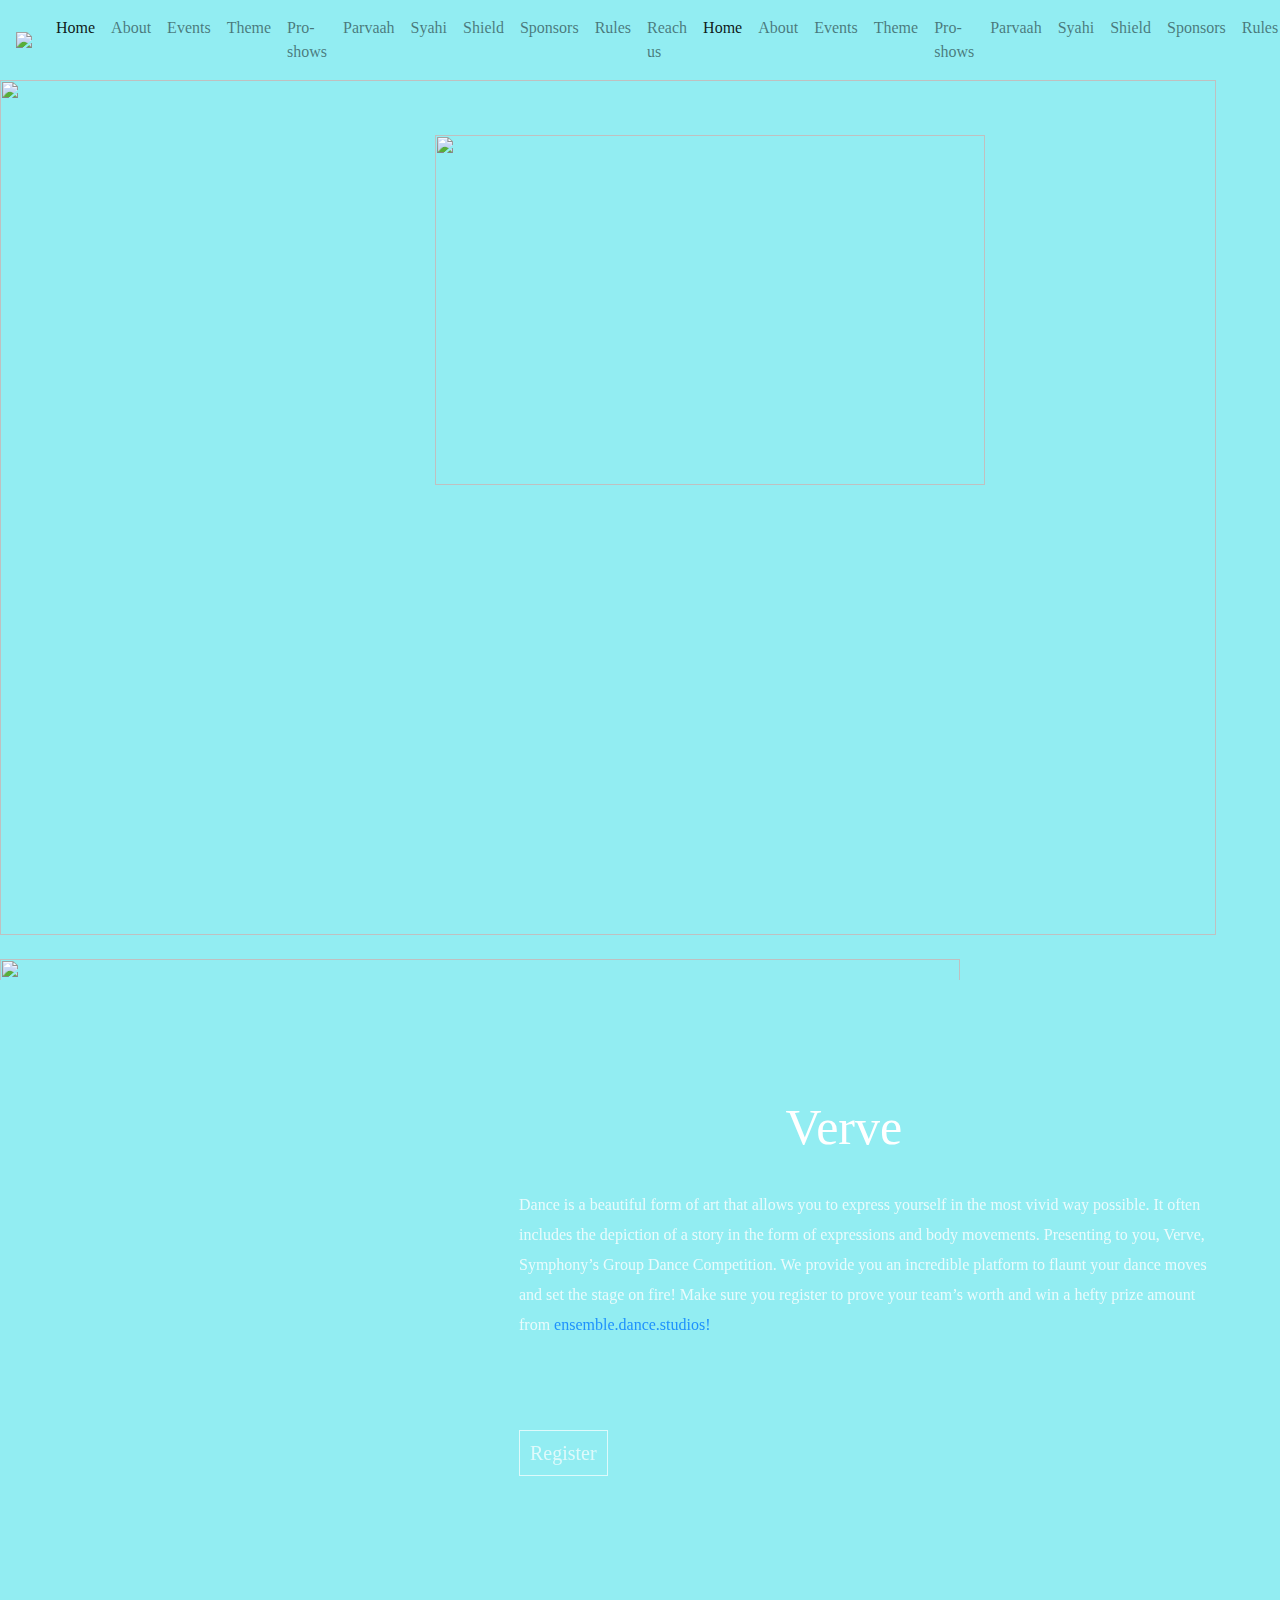
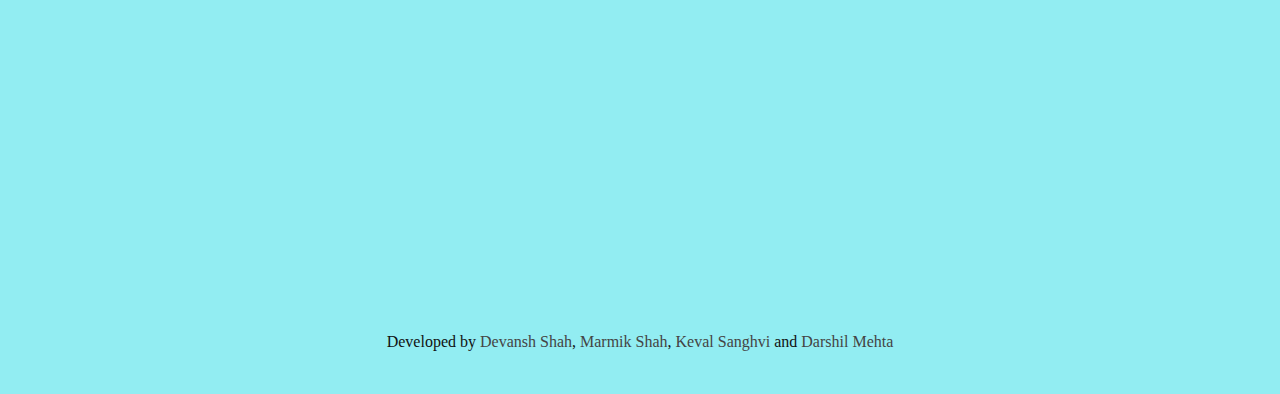
==== commit 7bd32f75: "Home page events" ====
--- a/index.html
+++ b/index.html
@@ -1,512 +1,413 @@
 <!DOCTYPE html>
 <html lang="en">
-  <head>
+
+<head>
     <meta charset="UTF-8" />
     <meta name="viewport" content="width=device-width, initial-scale=1.0" />
     <meta http-equiv="X-UA-Compatible" content="ie=edge" />
-    
+
     <title>Planets</title>
-    
+
     <!-- Bootstrap -->
-    <link
-      rel="stylesheet"
-      href="https://stackpath.bootstrapcdn.com/bootstrap/4.5.2/css/bootstrap.min.css"
-      integrity="sha384-JcKb8q3iqJ61gNV9KGb8thSsNjpSL0n8PARn9HuZOnIxN0hoP+VmmDGMN5t9UJ0Z"
-      crossorigin="anonymous"
-    />
+    <link rel="stylesheet" href="https://stackpath.bootstrapcdn.com/bootstrap/4.5.2/css/bootstrap.min.css" integrity="sha384-JcKb8q3iqJ61gNV9KGb8thSsNjpSL0n8PARn9HuZOnIxN0hoP+VmmDGMN5t9UJ0Z" crossorigin="anonymous" />
     <!--font awesome-->
-    <link
-      rel="stylesheet"
-      href="https://cdnjs.cloudflare.com/ajax/libs/font-awesome/5.13.1/css/all.min.css"
-    />
-    <link
-      rel="stylesheet"
-      href="https://cdnjs.cloudflare.com/ajax/libs/font-awesome/4.7.0/css/font-awesome.min.css"
-    />
+    <link rel="stylesheet" href="https://cdnjs.cloudflare.com/ajax/libs/font-awesome/5.13.1/css/all.min.css" />
+    <link rel="stylesheet" href="https://cdnjs.cloudflare.com/ajax/libs/font-awesome/4.7.0/css/font-awesome.min.css" />
     <link rel="stylesheet" href="common.css" />
     <link rel="stylesheet" href="style.css" />
-    <link
-      rel="stylesheet"
-      href="https://unpkg.com/swiper/swiper-bundle.min.css"
-    />
-  </head>
-
-  <body>
-    <nav
-      class="navbar navbar-expand-lg navbar-light"
-    >
-      <!-- symphony logo here -->
-      <div class="navbar-brand" id="symphony-logo">
-        <a href="./index.html">
-          <img
-            src="./images/Sym logo.png"
-            width="100"
-            style="margin: 15px 0;"
-          />
-        </a>
-      </div>
-      <button
-        class="navbar-toggler"
-        type="button"
-        data-toggle="collapse"
-        data-target="#navbarNav"
-        aria-controls="navbarNav"
-        aria-expanded="false"
-        aria-label="Toggle navigation"
-      >
-        <span class="navbar-toggler-icon"></span>
-      </button>
-      <div class="collapse navbar-collapse" id="navbarNav">
-        <!-- Mobile nav -->
-        <ul class="navbar-nav mobile">
-          <li class="nav-item navbar-dark">
-            <a href="#" class="nav-link active"><span>Home</span></a>
-          </li>
-          <li class="nav-item navbar-dark">
-            <a href="./aboutus/index.html" class="nav-link"><span>About</span></a>
-          </li>
-          <li class="nav-item navbar-dark">
-            <a href="./events/index.html" class="nav-link nav-btn"><span>Events</span></a>
-          </li>
-          <li class="nav-item navbar-dark">
-            <a href="./theme/index.html" class="nav-link nav-btn"><span>Theme</span></a>
-          </li>
-          <li class="nav-item navbar-dark">
-            <a href="./proshows/index.html" class="nav-link nav-btn"><span>Pro-shows</span></a>
-          </li>
-          <li class="nav-item navbar-dark">
-            <a href="./parvaah/index.html" class="nav-link nav-btn"><span>Parvaah</span></a>
-          </li>
-          <li class="nav-item navbar-dark">
-            <a href="./syahi/index.html" class="nav-link nav-btn"><span>Syahi</span></a>
-          </li>
-          <li class="nav-item navbar-dark">
-            <a href="./shield/index.html" class="nav-link nav-btn"><span>Shield</span></a>
-          </li>
-          <li class="nav-item navbar-dark">
-            <a href="./sponsors/index.html" class="nav-link nav-btn"><span>Sponsors</span></a>
-          </li>
-          <li class="nav-item navbar-dark">
-            <a href="./rules/index.html" class="nav-link nav-btn"><span>Rules</span></a>
-          </li>
-          <li class="nav-item navbar-dark">
-            <a href="#contact-section" class="nav-link nav-btn"><span>Reach us</span></a>
-          </li>
-        </ul>
-        <!-- desktop nav -->
-        <ul class="navbar-nav ml-auto desktop">
-          <li class="nav-item navbar-dark">
-            <a href="#" class="nav-link active"><span>Home</span></a>
-          </li>
-          <li class="nav-item navbar-dark">
-            <a href="./aboutus/index.html" class="nav-link"><span>About</span></a>
-          </li>
-          <li class="nav-item navbar-dark">
-            <a href="./events/index.html" class="nav-link nav-btn"><span>Events</span></a>
-          </li>
-          <li class="nav-item navbar-dark">
-            <a href="./theme/index.html" class="nav-link nav-btn"><span>Theme</span></a>
-          </li>
-          <li class="nav-item navbar-dark">
-            <a href="./proshows/index.html" class="nav-link nav-btn"><span>Pro-shows</span></a>
-          </li>
-          <li class="nav-item navbar-dark">
-            <a href="./parvaah/index.html" class="nav-link nav-btn"><span>Parvaah</span></a>
-          </li>
-          <li class="nav-item navbar-dark">
-            <a href="./syahi/index.html" class="nav-link nav-btn"><span>Syahi</span></a>
-          </li>
-          <li class="nav-item navbar-dark">
-            <a href="./shield/index.html" class="nav-link nav-btn"><span>Shield</span></a>
-          </li>
-          <li class="nav-item navbar-dark">
-            <a href="./sponsors/index.html" class="nav-link nav-btn"><span>Sponsors</span></a>
-          </li>
-          <li class="nav-item navbar-dark">
-            <a href="./rules/index.html" class="nav-link nav-btn"><span>Rules</span></a>
-          </li>
-          <li class="nav-item navbar-dark">
-            <a href="#contact-section" class="nav-link nav-btn"><span>Reach us</span></a>
-          </li>
-        </ul>
-      </div>
+    <link rel="stylesheet" href="https://unpkg.com/swiper/swiper-bundle.min.css" />
+</head>
+
+<body>
+    <nav class="navbar navbar-expand-lg navbar-light">
+        <!-- symphony logo here -->
+        <div class="navbar-brand" id="symphony-logo">
+            <a href="./index.html">
+                <img src="./images/Sym logo.png" width="100" style="margin: 15px 0;" />
+            </a>
+        </div>
+        <button class="navbar-toggler" type="button" data-toggle="collapse" data-target="#navbarNav" aria-controls="navbarNav" aria-expanded="false" aria-label="Toggle navigation">
+            <span class="navbar-toggler-icon"></span>
+        </button>
+        <div class="collapse navbar-collapse" id="navbarNav">
+            <!-- Mobile nav -->
+            <ul class="navbar-nav mobile">
+                <li class="nav-item navbar-dark">
+                    <a href="#" class="nav-link active"><span>Home</span></a>
+                </li>
+                <li class="nav-item navbar-dark">
+                    <a href="./aboutus/index.html" class="nav-link"><span>About</span></a>
+                </li>
+                <li class="nav-item navbar-dark">
+                    <a href="./events/index.html" class="nav-link nav-btn"><span>Events</span></a>
+                </li>
+                <li class="nav-item navbar-dark">
+                    <a href="./theme/index.html" class="nav-link nav-btn"><span>Theme</span></a>
+                </li>
+                <li class="nav-item navbar-dark">
+                    <a href="./proshows/index.html" class="nav-link nav-btn"><span>Pro-shows</span></a>
+                </li>
+                <li class="nav-item navbar-dark">
+                    <a href="./parvaah/index.html" class="nav-link nav-btn"><span>Parvaah</span></a>
+                </li>
+                <li class="nav-item navbar-dark">
+                    <a href="./syahi/index.html" class="nav-link nav-btn"><span>Syahi</span></a>
+                </li>
+                <li class="nav-item navbar-dark">
+                    <a href="./shield/index.html" class="nav-link nav-btn"><span>Shield</span></a>
+                </li>
+                <li class="nav-item navbar-dark">
+                    <a href="./sponsors/index.html" class="nav-link nav-btn"><span>Sponsors</span></a>
+                </li>
+                <li class="nav-item navbar-dark">
+                    <a href="./rules/index.html" class="nav-link nav-btn"><span>Rules</span></a>
+                </li>
+                <li class="nav-item navbar-dark">
+                    <a href="#contact-section" class="nav-link nav-btn"><span>Reach us</span></a>
+                </li>
+            </ul>
+            <!-- desktop nav -->
+            <ul class="navbar-nav ml-auto desktop">
+                <li class="nav-item navbar-dark">
+                    <a href="#" class="nav-link active"><span>Home</span></a>
+                </li>
+                <li class="nav-item navbar-dark">
+                    <a href="./aboutus/index.html" class="nav-link"><span>About</span></a>
+                </li>
+                <li class="nav-item navbar-dark">
+                    <a href="./events/index.html" class="nav-link nav-btn"><span>Events</span></a>
+                </li>
+                <li class="nav-item navbar-dark">
+                    <a href="./theme/index.html" class="nav-link nav-btn"><span>Theme</span></a>
+                </li>
+                <li class="nav-item navbar-dark">
+                    <a href="./proshows/index.html" class="nav-link nav-btn"><span>Pro-shows</span></a>
+                </li>
+                <li class="nav-item navbar-dark">
+                    <a href="./parvaah/index.html" class="nav-link nav-btn"><span>Parvaah</span></a>
+                </li>
+                <li class="nav-item navbar-dark">
+                    <a href="./syahi/index.html" class="nav-link nav-btn"><span>Syahi</span></a>
+                </li>
+                <li class="nav-item navbar-dark">
+                    <a href="./shield/index.html" class="nav-link nav-btn"><span>Shield</span></a>
+                </li>
+                <li class="nav-item navbar-dark">
+                    <a href="./sponsors/index.html" class="nav-link nav-btn"><span>Sponsors</span></a>
+                </li>
+                <li class="nav-item navbar-dark">
+                    <a href="./rules/index.html" class="nav-link nav-btn"><span>Rules</span></a>
+                </li>
+                <li class="nav-item navbar-dark">
+                    <a href="#contact-section" class="nav-link nav-btn"><span>Reach us</span></a>
+                </li>
+            </ul>
+        </div>
     </nav>
 
     <section id="sectionone" class="screen">
-      <div id="scene">
-        <div data-depth="0.1" class="bg">
-          <img src="images/island (1).png" alt="" />
-        </div>
-        <!-- <div data-depth="0.2" class="rock1">
+        <div id="scene">
+            <div data-depth="0.1" class="bg">
+                <img src="images/island (1).png" alt="" />
+            </div>
+            <!-- <div data-depth="0.2" class="rock1">
           <img src="images/rock.png" alt="" />
         </div> -->
-        <div data-depth="1.2" class="earth">
-          <img src="images/Sym logo.png" alt="" />
-        </div>
-        <!-- <div data-depth="0.1" class="text">
+            <div data-depth="1.2" class="earth">
+                <img src="images/Sym logo.png" alt="" />
+            </div>
+            <!-- <div data-depth="0.1" class="text">
           <h1>SYMPHONY</h1>
         </div> -->
-        <div data-depth="0.4" class="mid">
-          <img src="images/foreground (1).png" alt="" />
+            <div data-depth="0.4" class="mid">
+                <img src="images/foreground (1).png" alt="" />
+            </div>
+            <div data-depth="0.1" class="fore">
+                <img src="images/rock right.png" alt="" />
+            </div>
         </div>
-        <div data-depth="0.1" class="fore">
-          <img src="images/rock right.png" alt="" />
+    </section>
+
+    <section id="sectiontwo" class="screen content-box-lg">
+        <div class="swiper-container">
+            <div class="swiper-wrapper">
+                <!-- 01 -->
+                <div class="swiper-slide s-1">
+                    <div class="slide-number">
+                        <p><span>Verve</span></p>
+                    </div>
+                    <div class="slide-detail">
+                        <p>
+                            <span>Dance is a beautiful form of art that allows you to express yourself in the most vivid way possible. It often includes the depiction of a story in the form of expressions and body movements. Presenting to you, Verve, Symphony’s Group Dance Competition. We provide you an incredible platform to flaunt your dance moves and set the stage on fire! Make sure you register to prove your team’s worth and win a hefty prize amount from <a href="https://www.instagram.com/ensemble.dance.studios">ensemble.dance.studios!</a>
+                            </span>
+                        </p>
+                    </div>
+                    <div class="slide-detail-facts">
+                        <div>
+                            <h5>
+                                <span><a href="https://bit.ly/37APmta" target="_blank">Register</a></span>
+                            </h5>
+                        </div>
+                    </div>
+                    <div class="slide-img"></div>
+                </div>
+
+                <!-- 02 -->
+                <div class="swiper-slide s-2">
+                    <div class="slide-number">
+                        <p><span>Battle Of Bands</span></p>
+                    </div>
+                    <div class="slide-detail">
+                        <p>
+                            <span>The melee of bands will soon begin! Exhibiting your extraordinary dexterities, compete to emerge as the best! Calling upon all the aspiring and amateur bands to woo the crowd with their invigorating performances as we set the stage for the Battle of Bands at Symphony 2021. Stand the chance to win an amazing array of incentives by <a href="https://www.instagram.com/s2mstudio">s2mstudio!</a>
+                            </span>
+                        </p>
+                    </div>
+                    <div class="slide-detail-facts">
+                        <div>
+                            <h5>
+                                <span><a href="https://bit.ly/37APmta" target="_blank">Register</a></span>
+                            </h5>
+                        </div>
+                    </div>
+                    <div class="slide-img"></div>
+                </div>
+
+                <!-- 03 -->
+                <div class="swiper-slide s-3">
+                    <div class="slide-number">
+                        <p><span>Symphony Idol</span></p>
+                    </div>
+                    <div class="slide-detail">
+                        <p>
+                            <span>It's time to serenade the crowd with your melodious voice because Symphony is back with the most loved competition: Symphony Idol! This is your chance to shine and emerge as the best singer in all of Somaiya and stand a chance to win exciting prizes worth INR 35,000 by <a href="">doubledecstudio!</a>
+                            </span>
+                        </p>
+                    </div>
+                    <div class="slide-detail-facts">
+                        <div>
+                            <h5>
+                                <span><a href="https://bit.ly/37APmta" target="_blank">Register</a></span>
+                            </h5>
+                        </div>
+                    </div>
+                    <div class="slide-img"></div>
+                </div>
+
+                <!-- 04 -->
+                <div class="swiper-slide s-4">
+                    <div class="slide-number">
+                        <p><span>Decibels</span></p>
+                    </div>
+                    <div class="slide-detail">
+                        <p>
+                            <span>Popular among music enthusiasts, Electronic Dance Music or better known as EDM, has shown a gradual increase in the number of DJs. Presenting to you Decibels, the DJ-ing competition of Symphony. Showcase your talent and get the crowd grooving to win exciting prizes by <a href="https://www.instagram.com/soundabode">soundabode!</a>
+                            </span>
+                        </p>
+                    </div>
+                    <div class="slide-detail-facts">
+                        <div>
+                            <h5>
+                                <span><a href="https://bit.ly/37APmta" target="_blank">Register</a></span>
+                            </h5>
+                        </div>
+                    </div>
+                    <div class="slide-img"></div>
+                </div>
+
+                <!-- 05 -->
+                <div class="swiper-slide s-5">
+                    <div class="slide-number">
+                        <p><span>Natsamrat</span></p>
+                    </div>
+                    <div class="slide-detail">
+                        <p>
+                            <span>This land of Symphony 2021 is ruled by those who rule the kingdom of mono-acting with their profound skills that own the stage while they perform. Natasamrat provides an amazing platform for all those who wish to test their skills in acting and theatre drama or even if the idea of acting has ever crossed their mind. The winner and runner-ups of Natsamrat will get to do an exciting acting course provided by TTMM Activity Studio.
+                            </span>
+                        </p>
+                    </div>
+                    <div class="slide-detail-facts">
+                        <div>
+                            <h5>
+                                <span><a href="https://bit.ly/37APmta" target="_blank">Register</a></span>
+                            </h5>
+                        </div>
+                    </div>
+                    <div class="slide-img"></div>
+                </div>
+
+                <!-- 06 -->
+                <div class="swiper-slide s-6">
+                    <div class="slide-number">
+                        <p><span>Ok Doodle</span></p>
+                    </div>
+                    <div class="slide-detail">
+                        <p>
+                            <span>Are the pages of all your books filled with quirky doodles made during those long monotonous lectures? OK Doodle is just the event for you! Showcase your doodling skills and stand a chance to win exciting prizes!
+                            </span>
+                        </p>
+                    </div>
+                    <div class="slide-detail-facts">
+                        <div>
+                            <h5>
+                                <span><a href="https://bit.ly/37APmta" target="_blank">Register</a></span>
+                            </h5>
+                        </div>
+                    </div>
+                    <div class="slide-img"></div>
+                </div>
+
+                <!-- 07 -->
+                <div class="swiper-slide s-7">
+                    <div class="slide-number">
+                        <p><span>Picture This</span></p>
+                    </div>
+                    <div class="slide-detail">
+                        <p>
+                            <span>The skill of capturing moments, along with the emotions that scream on top of its voice is a talent that is seldom possessed. The story behind the picture is perfectly narrated by its capturer and 'Picture this' is the best platform to make your plethora of moments seized in your lens reach many. Don't wait, adjust your frames, set the focus of your lens to capture some astonishing photographs, and grab a chance to win exciting prizes along with an opportunity to do an amazing Photography course with LotusBeam School of Photography.
+                            </span>
+                        </p>
+                    </div>
+                    <div class="slide-detail-facts">
+                        <div>
+                            <h5>
+                                <span><a href="https://bit.ly/37APmta" target="_blank">Register</a></span>
+                            </h5>
+                        </div>
+                    </div>
+                    <div class="slide-img"></div>
+                </div>
+
+                <!-- 08 -->
+                <div class="swiper-slide s-8">
+                    <div class="slide-number">
+                        <p><span>Feel The Beat</span></p>
+                    </div>
+                    <div class="slide-detail">
+                        <p>
+                            <span>Adding to the array of amazing events at Symphony, we bring to you for the very first time, Feel the Beat, a solo dance competition. If you are someone who believes in dancing your worries away, this contest is totally made for you. It’s time to boost your creative energy and indulge in a dopamine rush while you express yourself in the form of beautiful dance movements. So, what are you waiting for? Get ready to feel the beat and groove to your favourite song at the Symphony 2021. The ‘Feel the Beat’ island at the Symphony Land awaits to be mesmerised by your magical moves and expressions. A scholarship worth 11k by <a href="https://www.instagram.com/ensemble.dance.studios">ensemble.dance.studios</a> awaits you!
+                            </span>
+                        </p>
+                    </div>
+                    <div class="slide-detail-facts">
+                        <div>
+                            <h5>
+                                <span><a href="https://bit.ly/37APmta" target="_blank">Register</a></span>
+                            </h5>
+                        </div>
+                    </div>
+                    <div class="slide-img"></div>
+                </div>
+
+                <!-- 09 -->
+                <div class="swiper-slide s-9">
+                    <div class="slide-number">
+                        <p><span>Film Flick</span></p>
+                    </div>
+                    <div class="slide-detail">
+                        <p>
+                            <span>The art of acting fused with directing your creation is one of its kind and there is beauty in presenting a story that is well structured in a form of a short film, and we at Film Flick have got it splendidly covered for all you filming wizards out there. So lights, camera, and action as the Film Flick are going to have some amazing filmmakers with their even amazing films coming in. So don't wait, seize this chance to win some exciting prizes and a chance to do various Film and Theatre Acting courses with TTMM activity studio.
+                            </span>
+                        </p>
+                    </div>
+                    <div class="slide-detail-facts">
+                        <div>
+                            <h5>
+                                <span><a href="https://bit.ly/37APmta" target="_blank">Register</a></span>
+                            </h5>
+                        </div>
+                    </div>
+                    <div class="slide-img"></div>
+                </div>
+
+                <!-- 10 -->
+                <div class="swiper-slide s-10">
+                    <div class="slide-number">
+                        <p><span>Word Smith</span></p>
+                    </div>
+                    <div class="slide-detail">
+                        <p>
+                            <span>As William Wordsworth once said “Fill your paper with the breathings of your heart.” We, at Symphony 2021 are here with ‘Wordsmith’, a creative writing competition that provides you a platform to pen down your thoughts in the most beautiful way possible. If you are one of those who believe in expressing yourself with the power of your words, we’ve got you covered! Come and participate in this event and stand a chance to create some incredibly breathtaking pieces of writing and guess what? Not just that, also win some amazing prizes and incentives. A huge shoutout to <a href="https://www.instagram.com/writeindia">writeindia</a> for sponsoring this segment of Symphony 2021 with their vision ‘to redefine Indian Literary Field.’
+                            </span>
+                        </p>
+                    </div>
+                    <div class="slide-detail-facts">
+                        <div>
+                            <h5>
+                                <span><a href="https://bit.ly/37APmta" target="_blank">Register</a></span>
+                            </h5>
+                        </div>
+                    </div>
+                    <div class="slide-img"></div>
+                </div>
+
+                <!-- 11 -->
+                <div class="swiper-slide s-11">
+                    <div class="slide-number">
+                        <p><span>Somaiya Got Talent</span></p>
+                    </div>
+                    <div class="slide-detail">
+                        <p>
+                            <span>"Hide not your talents, they for use were made, What's a sundial in the shade?" rightly said by Benjamin Franklin, why hide? So, the stage is set and the lights adorned get ready to showcase your talent in the most awaited event of Symphony- "Somaiya's Got Talent." The finalist of Somaiya's Got Talent gets a chance to perform at Symphony 2021. So mark the dates and get ready for this is going to be arduous!
+                            </span>
+                        </p>
+                    </div>
+                    <div class="slide-detail-facts">
+                        <div>
+                            <h5>
+                                <span><a href="https://bit.ly/37APmta" target="_blank">Register</a></span>
+                            </h5>
+                        </div>
+                    </div>
+                    <div class="slide-img"></div>
+                </div>
+
+                <!-- 12 -->
+                <div class="swiper-slide s-12">
+                    <div class="slide-number">
+                        <p><span>Mr. &amp; Ms. Somaiya</span></p>
+                    </div>
+                    <div class="slide-detail">
+                        <p>
+                            <span>Here’s your chance to win the title of Mr. and Ms. Somaiya. Symphony 2021, An Empyrean Saga, is back with one of the most remarkable events of Symphony. The competition that decides the Prince and Princess of the Symphony Land! All the eligible contestants will be tested based on their skills, talents and personality.The participants will go through various rounds of qualification before they can perform at the finals of Mr. and Ms. Somaiya and win the throne! So get ready to put up your best performance and prove why you deserve to be crowned as the Mr. and Ms. Somaiya.
+                            </span>
+                        </p>
+                    </div>
+                    <div class="slide-detail-facts">
+                        <div>
+                            <h5>
+                                <span><a href="https://bit.ly/37APmta" target="_blank">Register</a></span>
+                            </h5>
+                        </div>
+                    </div>
+                    <div class="slide-img"></div>
+                </div>
+            </div>
         </div>
-      </div>
+
+        <!-- SLIDER LINKS -->
+        <div>
+            <div class="planet-links"></div>
+        </div>
     </section>
-
-    <section id="sectiontwo" class="screen content-box-lg">
-        <!-- Desktop -->
-        <div class="swiper-container">
-          <div class="swiper-wrapper">
-              <!-- 01 -->
-              <div class="swiper-slide s-1">
-                  <div class="slide-number">
-                      <p><span>Verve</span></p>
-                  </div>
-                  <div class="slide-detail">
-                      <p>
-                          <span>Dance is a beautiful form of art that allows you to express yourself in the most vivid way possible. It often includes the depiction of a story in the form of expressions and body movements. Presenting to you, Verve, Symphony’s Group Dance Competition. We provide you an incredible platform to flaunt your dance moves and set the stage on fire! We’re in search of dance teams with utmost enthusiasm and dedication to come perform for Verve and showcase their best dance moves. Make sure you register to prove your team’s worth and win a hefty prize amount from <a href="https://www.instagram.com/ensemble.dance.studios">ensemble.dance.studios!</a>
-                          </span>
-                      </p>
-                  </div>
-                  <div class="slide-detail-facts">
-                      <div>
-                          <h5>
-                              <span>Register</span>
-                              <span>
-                                  <a href="" data-target="#s1" data-toggle="modal">
-                                      Here
-                                  </a>
-                              </span>
-                          </h5>
-                      </div>
-                  </div>
-                  <div class="slide-img"></div>
-              </div>
-
-              <!-- 02 -->
-              <div class="swiper-slide s-2">
-                  <div class="slide-number">
-                      <p><span>Battle Of Bands</span></p>
-                  </div>
-                  <div class="slide-detail">
-                      <p>
-                          <span>The melee of bands will soon begin! Exhibiting your extraordinary dexterities, compete to emerge as the best! Calling upon all the aspiring and amateur bands to woo the crowd with their invigorating performances as we set the stage for the Battle of Bands at Symphony 2021. Stand the chance to win an amazing array of incentives by <a href="https://www.instagram.com/s2mstudio">s2mstudio!</a>
-                          </span>
-                      </p>
-                  </div>
-                  <div class="slide-detail-facts">
-                      <div>
-                          <h5>
-                              <span>Register</span>
-                              <span>
-                                  <a href="" data-target="#s2" data-toggle="modal">
-                                      Here
-                                  </a>
-                              </span>
-                          </h5>
-                      </div>
-                  </div>
-                  <div class="slide-img"></div>
-              </div>
-
-              <!-- 03 -->
-              <div class="swiper-slide s-3">
-                  <div class="slide-number">
-                      <p><span>Symphony Idol</span></p>
-                  </div>
-                  <div class="slide-detail">
-                      <p>
-                          <span>It's time to serenade the crowd with your melodious voice because Symphony is back with the most loved competition: Symphony Idol! This is your chance to shine and emerge as the best singer in all of Somaiya and stand a chance to win exciting prizes worth INR 35,000 by <a href="">doubledecstudio!</a>
-                          </span>
-                      </p>
-                  </div>
-                  <div class="slide-detail-facts">
-                      <div>
-                          <h5>
-                              <span>Register</span>
-                              <span>
-                                  <a href="" data-target="#s3" data-toggle="modal">
-                                      Here
-                                  </a>
-                              </span>
-                          </h5>
-                      </div>
-                  </div>
-                  <div class="slide-img"></div>
-              </div>
-
-              <!-- 04 -->
-              <div class="swiper-slide s-4">
-                  <div class="slide-number">
-                      <p><span>Decibels</span></p>
-                  </div>
-                  <div class="slide-detail">
-                      <p>
-                          <span>Popular among music enthusiasts, Electronic Dance Music or better known as EDM, has shown a gradual increase in the number of DJs. Presenting to you Decibels, the DJ-ing competition of Symphony. Showcase your talent and get the crowd grooving to win exciting prizes by <a href="https://www.instagram.com/soundabode">soundabode!</a>
-                          </span>
-                      </p>
-                  </div>
-                  <div class="slide-detail-facts">
-                      <div>
-                          <h5>
-                              <span>Register</span>
-                              <span>
-                                  <a href="" data-target="#s4" data-toggle="modal">
-                                      Here
-                                  </a>
-                              </span>
-                          </h5>
-                      </div>
-                  </div>
-                  <div class="slide-img"></div>
-              </div>
-
-              <!-- 05 -->
-              <div class="swiper-slide s-5">
-                  <div class="slide-number">
-                      <p><span>Natsamrat</span></p>
-                  </div>
-                  <div class="slide-detail">
-                      <p>
-                          <span>This land of Symphony 2021 is ruled by those who rule the kingdom of mono-acting with their profound skills that own the stage while they perform. Natasamrat provides an amazing platform for all those who wish to test their skills in acting and theatre drama or even if the idea of acting has ever crossed their mind. The winner and runner-ups of Natsamrat will get to do an exciting acting course provided by TTMM Activity Studio.
-                          </span>
-                      </p>
-                  </div>
-                  <div class="slide-detail-facts">
-                      <div>
-                          <h5>
-                              <span>Register</span>
-                              <span>
-                                  <a href="" data-target="#s5" data-toggle="modal">
-                                      Here
-                                  </a>
-                              </span>
-                          </h5>
-                      </div>
-                  </div>
-                  <div class="slide-img"></div>
-              </div>
-
-              <!-- 06 -->
-              <div class="swiper-slide s-6">
-                  <div class="slide-number">
-                      <p><span>Ok Doodle</span></p>
-                  </div>
-                  <div class="slide-detail">
-                      <p>
-                          <span>Are the pages of all your books filled with quirky doodles made during those long monotonous lectures? OK Doodle is just the event for you! Showcase your doodling skills and stand a chance to win exciting prizes!
-                          </span>
-                      </p>
-                  </div>
-                  <div class="slide-detail-facts">
-                      <div>
-                          <h5>
-                              <span>Register</span>
-                              <span>
-                                  <a href="" data-target="#s6" data-toggle="modal">
-                                      Here
-                                  </a>
-                              </span>
-                          </h5>
-                      </div>
-                  </div>
-                  <div class="slide-img"></div>
-              </div>
-
-              <!-- 07 -->
-              <div class="swiper-slide s-7">
-                  <div class="slide-number">
-                      <p><span>Picture This</span></p>
-                  </div>
-                  <div class="slide-detail">
-                      <p>
-                          <span>The skill of capturing moments, along with the emotions that scream on top of its voice is a talent that is seldom possessed. The story behind the picture is perfectly narrated by its capturer and 'Picture this' is the best platform to make your plethora of moments seized in your lens reach many. Don't wait, adjust your frames, set the focus of your lens to capture some astonishing photographs, and grab a chance to win exciting prizes along with an opportunity to do an amazing Photography course with LotusBeam School of Photography.
-                          </span>
-                      </p>
-                  </div>
-                  <div class="slide-detail-facts">
-                      <div>
-                          <h5>
-                              <span>Register</span>
-                              <span>
-                                  <a href="" data-target="#s7" data-toggle="modal">
-                                      Here
-                                  </a>
-                              </span>
-                          </h5>
-                      </div>
-                  </div>
-                  <div class="slide-img"></div>
-              </div>
-
-              <!-- 08 -->
-              <div class="swiper-slide s-8">
-                  <div class="slide-number">
-                      <p><span>Feel The Beat</span></p>
-                  </div>
-                  <div class="slide-detail">
-                      <p>
-                          <span>Adding to the array of amazing events at Symphony, we bring to you for the very first time, Feel the Beat, a solo dance competition. If you are someone who believes in dancing your worries away, this contest is totally made for you. It’s time to boost your creative energy and indulge in a dopamine rush while you express yourself in the form of beautiful dance movements. So, what are you waiting for? Get ready to feel the beat and groove to your favourite song at the Symphony 2021. The ‘Feel the Beat’ island at the Symphony Land awaits to be mesmerised by your magical moves and expressions. A scholarship worth 11k by <a href="https://www.instagram.com/ensemble.dance.studios">ensemble.dance.studios</a> awaits you!
-                          </span>
-                      </p>
-                  </div>
-                  <div class="slide-detail-facts">
-                      <div>
-                          <h5>
-                              <span>Register</span>
-                              <span>
-                                  <a href="" data-target="#s8" data-toggle="modal">
-                                      Here
-                                  </a>
-                              </span>
-                          </h5>
-                      </div>
-                  </div>
-                  <div class="slide-img"></div>
-              </div>
-
-              <!-- 09 -->
-              <div class="swiper-slide s-9">
-                  <div class="slide-number">
-                      <p><span>Film Flick</span></p>
-                  </div>
-                  <div class="slide-detail">
-                      <p>
-                          <span>The art of acting fused with directing your creation is one of its kind and there is beauty in presenting a story that is well structured in a form of a short film, and we at Film Flick have got it splendidly covered for all you filming wizards out there. So lights, camera, and action as the Film Flick are going to have some amazing filmmakers with their even amazing films coming in. So don't wait, seize this chance to win some exciting prizes and a chance to do various Film and Theatre Acting courses with TTMM activity studio.
-                          </span>
-                      </p>
-                  </div>
-                  <div class="slide-detail-facts">
-                      <div>
-                          <h5>
-                              <span>Register</span>
-                              <span>
-                                  <a href="" data-target="#s9" data-toggle="modal">
-                                      Here
-                                  </a>
-                              </span>
-                          </h5>
-                      </div>
-                  </div>
-                  <div class="slide-img"></div>
-              </div>
-
-              <!-- 10 -->
-              <div class="swiper-slide s-10">
-                  <div class="slide-number">
-                      <p><span>Word Smith</span></p>
-                  </div>
-                  <div class="slide-detail">
-                      <p>
-                          <span>As William Wordsworth once said “Fill your paper with the breathings of your heart.” We, at Symphony 2021 are here with ‘Wordsmith’, a creative writing competition that provides you a platform to pen down your thoughts in the most beautiful way possible. If you are one of those who believe in expressing yourself with the power of your words, we’ve got you covered! Come and participate in this event and stand a chance to create some incredibly breathtaking pieces of writing and guess what? Not just that, also win some amazing prizes and incentives. A huge shoutout to <a href="https://www.instagram.com/writeindia">writeindia</a> for sponsoring this segment of Symphony 2021 with their vision ‘to redefine Indian Literary Field.’
-                          </span>
-                      </p>
-                  </div>
-                  <div class="slide-detail-facts">
-                      <div>
-                          <h5>
-                              <span>Register</span>
-                              <span>
-                                  <a href="" data-target="#s10" data-toggle="modal">
-                                      Here
-                                  </a>
-                              </span>
-                          </h5>
-                      </div>
-                  </div>
-                  <div class="slide-img"></div>
-              </div>
-
-              <!-- 11 -->
-              <div class="swiper-slide s-11">
-                  <div class="slide-number">
-                      <p><span>Somaiya Got Talent</span></p>
-                  </div>
-                  <div class="slide-detail">
-                      <p>
-                          <span>"Hide not your talents, they for use were made, What's a sundial in the shade?" rightly said by Benjamin Franklin, why hide? So, the stage is set and the lights adorned get ready to showcase your talent in the most awaited event of Symphony- "Somaiya's Got Talent." The finalist of Somaiya's Got Talent gets a chance to perform at Symphony 2021. So mark the dates and get ready for this is going to be arduous!
-                          </span>
-                      </p>
-                  </div>
-                  <div class="slide-detail-facts">
-                      <div>
-                          <h5>
-                              <span>Register</span>
-                              <span>
-                                  <a href="" data-target="#s11" data-toggle="modal">
-                                      Here
-                                  </a>
-                              </span>
-                          </h5>
-                      </div>
-                  </div>
-                  <div class="slide-img"></div>
-              </div>
-
-              <!-- 12 -->
-              <div class="swiper-slide s-12">
-                  <div class="slide-number">
-                      <p><span>Mr. &amp; Ms. Somaiya</span></p>
-                  </div>
-                  <div class="slide-detail">
-                      <p>
-                          <span>Here’s your chance to win the title of Mr. and Ms. Somaiya. Symphony 2021, An Empyrean Saga, is back with one of the most remarkable events of Symphony. The competition that decides the Prince and Princess of the Symphony Land! All the eligible contestants will be tested based on their skills, talents and personality.The participants will go through various rounds of qualification before they can perform at the finals of Mr. and Ms. Somaiya and win the throne! So get ready to put up your best performance and prove why you deserve to be crowned as the Mr. and Ms. Somaiya.
-                          </span>
-                      </p>
-                  </div>
-                  <div class="slide-detail-facts">
-                      <div>
-                          <h5>
-                              <span>Register</span>
-                              <span>
-                                  <a href="" data-target="#s12" data-toggle="modal">
-                                      Here
-                                  </a>
-                              </span>
-                          </h5>
-                      </div>
-                  </div>
-                  <div class="slide-img"></div>
-              </div>
-          </div>
-      </div>
-
-      <!-- SLIDER LINKS -->
-      <div>
-          <div class="planet-links"></div>
-      </div>
-  </section>
 
     <!-- Footer -->
     <div class="dev">
-      Developed by <a href="https://www.linkedin.com/in/devansh-shah-8b598b192/" class="white"> Devansh Shah</a>, 
-      <a href="https://www.linkedin.com/in/marmik-shah19/" class="white"> Marmik Shah</a>, 
-      <a href="https://www.linkedin.com/in/keval-sanghvi/" class="white"> Keval Sanghvi</a> and 
-      <a href="https://www.linkedin.com/in/darshil-mehta-11b761208/" class="white"> Darshil Mehta</a>
+        Developed by <a href="https://www.linkedin.com/in/devansh-shah-8b598b192/" class="white"> Devansh Shah</a>,
+        <a href="https://www.linkedin.com/in/marmik-shah19/" class="white"> Marmik Shah</a>,
+        <a href="https://www.linkedin.com/in/keval-sanghvi/" class="white"> Keval Sanghvi</a> and
+        <a href="https://www.linkedin.com/in/darshil-mehta-11b761208/" class="white"> Darshil Mehta</a>
     </div>
 
     <!-- jQuery, Popper.js, Bootstrap JS -->
-    <script
-      src="https://code.jquery.com/jquery-3.3.1.slim.min.js"
-      integrity="sha384-q8i/X+965DzO0rT7abK41JStQIAqVgRVzpbzo5smXKp4YfRvH+8abtTE1Pi6jizo"
-      crossorigin="anonymous"
-    ></script>
-    <script
-      src="https://cdnjs.cloudflare.com/ajax/libs/popper.js/1.14.3/umd/popper.min.js"
-      integrity="sha384-ZMP7rVo3mIykV+2+9J3UJ46jBk0WLaUAdn689aCwoqbBJiSnjAK/l8WvCWPIPm49"
-      crossorigin="anonymous"
-    ></script>
-    <script
-      src="https://stackpath.bootstrapcdn.com/bootstrap/4.1.3/js/bootstrap.min.js"
-      integrity="sha384-ChfqqxuZUCnJSK3+MXmPNIyE6ZbWh2IMqE241rYiqJxyMiZ6OW/JmZQ5stwEULTy"
-      crossorigin="anonymous"
-    ></script>
+    <script src="https://code.jquery.com/jquery-3.3.1.slim.min.js" integrity="sha384-q8i/X+965DzO0rT7abK41JStQIAqVgRVzpbzo5smXKp4YfRvH+8abtTE1Pi6jizo" crossorigin="anonymous"></script>
+    <script src="https://cdnjs.cloudflare.com/ajax/libs/popper.js/1.14.3/umd/popper.min.js" integrity="sha384-ZMP7rVo3mIykV+2+9J3UJ46jBk0WLaUAdn689aCwoqbBJiSnjAK/l8WvCWPIPm49" crossorigin="anonymous"></script>
+    <script src="https://stackpath.bootstrapcdn.com/bootstrap/4.1.3/js/bootstrap.min.js" integrity="sha384-ChfqqxuZUCnJSK3+MXmPNIyE6ZbWh2IMqE241rYiqJxyMiZ6OW/JmZQ5stwEULTy" crossorigin="anonymous"></script>
     <script src="https://cdnjs.cloudflare.com/ajax/libs/gsap/3.5.1/gsap.min.js"></script>
     <script src="https://cdnjs.cloudflare.com/ajax/libs/parallax/3.1.0/parallax.min.js"></script>
     <script src="https://unpkg.com/swiper/swiper-bundle.min.js"></script>
-    
+
     <script src="index.js" type="text/javascript"></script>
-  </body>
+</body>
+
 </html>
--- a/style.css
+++ b/style.css
@@ -1,775 +1,814 @@
 body {
-  margin: 0;
-  padding: 0;
-  overflow-x: hidden;
-  font-family: "Roboto";
-  list-style: none;
-  box-sizing: border-box;
-  background: #92edf2;
+    margin: 0;
+    padding: 0;
+    overflow-x: hidden;
+    font-family: "Roboto";
+    list-style: none;
+    box-sizing: border-box;
+    background: #92edf2;
 }
 
 /* ---------------------- Planetsss -----------------------------*/
 
 section {
-  height: 100vh;
-  overflow: hidden;
+    height: 100vh;
+    overflow: hidden;
 }
 
 .bg img {
-  width: 95vw;
-  height: 95vh;
-  filter: brightness(1);
+    width: 95vw;
+    height: 95vh;
+    filter: brightness(1);
 }
 
 .rock1 {
-  position: absolute !important;
-  left: 10vw !important;
-  top: 20vh !important;
+    position: absolute !important;
+    left: 10vw !important;
+    top: 20vh !important;
 }
 
 .rock1 img {
-  width: 40%;
-  filter: brightness(0.5);
+    width: 40%;
+    filter: brightness(0.5);
 }
 
 .text h1 {
-  font-family: "AlphaCentauri" !important;
-  font-size: 5vw;
-  color: #fff;
-  letter-spacing: 20px;
-  position: absolute;
-  top: 35vh;
-  left: 34vw;
+    font-family: "AlphaCentauri" !important;
+    font-size: 5vw;
+    color: #fff;
+    letter-spacing: 20px;
+    position: absolute;
+    top: 35vh;
+    left: 34vw;
 }
 
 .earth img {
-  width: 550px;
-  height: 350px;
-  position: absolute;
-  left: 34vw;
-  top: 15vh;
-  z-index: 1;
-  filter: brightness(1);
+    width: 550px;
+    height: 350px;
+    position: absolute;
+    left: 34vw;
+    top: 15vh;
+    z-index: 1;
+    filter: brightness(1);
 }
 
 .mid {
-  left: -150px !important;
-  bottom: -180px !important;
-  top: unset !important;
-  width: 100%;
+    left: -150px !important;
+    bottom: -180px !important;
+    top: unset !important;
+    width: 100%;
 }
 
 .mid img {
-  width: 100%;
-  z-index: 2;
-  left: -20px;
-  top: 20vh !important;
-  filter: brightness(0.8);
+    width: 100%;
+    z-index: 2;
+    left: -20px;
+    top: 20vh !important;
+    filter: brightness(0.8);
 }
 
 .fore {
-  right: -20px !important;
-  top: -650px !important;
-  /* bottom: -1500px !important; */
-  left: unset !important;
+    right: -20px !important;
+    top: -650px !important;
+    /* bottom: -1500px !important; */
+    left: unset !important;
 }
 
 .fore img {
-  width: 75vw;
-  height: 200vh;
-  z-index: 3;
-  filter: brightness(1);
+    width: 75vw;
+    height: 200vh;
+    z-index: 3;
+    filter: brightness(1);
 }
 
 /* SWIPER */
 
 .content-box-lg {
-  /* margin: 100px 0 50px; */
-  padding: 110px 0;
+    /* margin: 100px 0 50px; */
+    padding: 110px 0;
 }
 
 .content-box-md {
-  padding: 90px 0;
+    padding: 90px 0;
 }
 
 .content-box-sm {
-  padding: 80px 0;
+    padding: 80px 0;
 }
 
 .mr20 {
-  margin-right: 20px !important;
+    margin-right: 20px !important;
 }
 
 .planet-links {
-  width: 100%;
-  height: 8vh;
-  color: #fff;
-  position: absolute;
-  bottom: -700px;
-  display: flex;
-  justify-content: space-evenly;
-  list-style: none;
+    width: 100%;
+    height: 8vh;
+    color: #fff;
+    position: absolute;
+    bottom: -800px;
+    display: flex;
+    justify-content: space-evenly;
+    list-style: none;
 }
 
 .planet-links .swiper-pagination-bullet {
-  opacity: 0.2;
-  outline: none;
-  width: auto;
-  margin: 0 10px;
+    opacity: 0.2;
+    outline: none;
+    width: auto;
+    margin: 0 10px;
 }
 
 .planet-links .swiper-pagination-bullet-active {
-  color: #fff;
-  opacity: 1;
-  height: 28px;
-  padding: 0 10px;
-  border: 1px solid white;
-  border-radius: 0;
+    color: #fff;
+    opacity: 1;
+    height: 28px;
+    padding: 0 10px;
+    border: 1px solid white;
+    border-radius: 0;
 }
 
 .swiper-pagination-clickable .swiper-pagination-bullet {
-  background: transparent;
+    background: transparent;
 }
 
 .swiper-wrapper {
-  transition-delay: 0.5s;
+    transition-delay: 0.5s;
 }
 
 .swiper-slide {
-  height: 500px !important;
-  width: 100% !important;
-  margin-left: 120px;
-  background: transparent;
+    height: 500px !important;
+    width: 100% !important;
+    margin-left: 120px;
+    background: transparent;
 }
 
 .slide-img {
-  margin-top: 55px;
+    margin-top: 55px;
 }
 
 .swiper-slide:nth-child(1) .slide-img {
-  background-image: url("./images/gif/Verve.gif");
+    background-image: url("./images/gif/Verve.gif");
 }
 
 .swiper-slide:nth-child(2) .slide-img {
-  background-image: url("./images/gif/Battle-of-Bands.gif");
+    background-image: url("./images/gif/Battle-of-Bands.gif");
 }
 
 .swiper-slide:nth-child(3) .slide-img {
-  background-image: url("./images/gif/Symphony-Idol.gif");
+    background-image: url("./images/gif/Symphony-Idol.gif");
 }
 
 .swiper-slide:nth-child(4) .slide-img {
-  background-image: url("./images/gif/Decibels.gif");
+    background-image: url("./images/gif/Decibels.gif");
 }
 
 .swiper-slide:nth-child(5) .slide-img {
-  background-image: url("./images/gif/Natsamrat.gif");
+    background-image: url("./images/gif/Natsamrat.gif");
 }
 
 .swiper-slide:nth-child(6) .slide-img {
-  background-image: url("./images/gif/Ok-Doodle.gif");
+    background-image: url("./images/gif/Ok-Doodle.gif");
 }
 
 .swiper-slide:nth-child(7) .slide-img {
-  background-image: url("./images/gif/Picture-This.gif");
+    background-image: url("./images/gif/Picture-This.gif");
 }
 
 .swiper-slide:nth-child(8) .slide-img {
-  background-image: url("./images/gif/Feel-the-beat.gif");
+    background-image: url("./images/gif/Feel-the-beat.gif");
 }
 
 .swiper-slide:nth-child(9) .slide-img {
-  background-image: url("./images/gif/Film-Flick.gif");
+    background-image: url("./images/gif/Film-Flick.gif");
 }
 
 .swiper-slide:nth-child(10) .slide-img {
-  background-image: url("./images/gif/wordsmith.gif");
+    background-image: url("./images/gif/wordsmith.gif");
 }
 
 .swiper-slide:nth-child(11) .slide-img {
-  background-image: url("./images/gif/sgt.gif");
+    background-image: url("./images/gif/sgt.gif");
 }
 
 .swiper-slide:nth-child(12) .slide-img {
-  background-image: url("./images/gif/mr-ms.gif");
+    background-image: url("./images/gif/mr-ms.gif");
 }
 
 .slide-img {
-  background-position: "center";
-  background-repeat: no-repeat !important;
-  background-size: contain;
-  width: 30%;
-  height: 100%;
+    background-position: "center";
+    background-repeat: no-repeat !important;
+    background-size: contain;
+    width: 30%;
+    height: 100%;
 }
 
 .swiper-pagination-bullet {
-  width: auto;
+    width: auto;
 }
 
 .slide-number {
-  position: absolute;
-  top: 0px;
-  left: 50%;
-  width: 300px;
-  height: 120px;
-  overflow: hidden;
-  z-index: 10;
+    position: absolute;
+    top: 0px;
+    left: 50%;
+    width: 300px;
+    height: 120px;
+    overflow: hidden;
+    z-index: 10;
 }
 
 .slide-number p {
-  font-size: 50px;
-  font-family: "AlphaCentauri" !important;
-  color: #fff;
-  position: relative;
+    font-size: 50px;
+    font-family: "AlphaCentauri" !important;
+    color: #fff;
+    position: relative;
 }
 
 .slide-number p span {
-  position: absolute;
+    position: absolute;
 }
 
 .slide-detail {
-  position: absolute;
-  top: 100px;
-  left: 30%;
-  z-index: 10;
-  width: 56%;
-  height: 250px;
-  overflow: hidden;
+    position: absolute;
+    top: 100px;
+    left: 30%;
+    z-index: 10;
+    width: 56%;
+    height: 250px;
+    overflow: hidden;
 }
 
 .slide-detail p {
-  font-size: 16px;
-  color: #fff;
-  position: relative;
-  opacity: 0.8;
-  line-height: 30px;
-  padding-left: 15px;
+    font-size: 16px;
+    color: #fff;
+    position: relative;
+    opacity: 0.8;
+    line-height: 30px;
+    padding-left: 15px;
 }
 
 .slide-detail p span {
-  position: absolute;
+    position: absolute;
 }
 
 .slide-detail-facts {
-  position: absolute;
-  top: 350px;
-  left: 30%;
-  z-index: 10;
-  width: 50%;
-  overflow: hidden;
-  color: #fff;
-  padding-left: 15px;
+    position: absolute;
+    top: 350px;
+    left: 30%;
+    z-index: 10;
+    width: 50%;
+    overflow: hidden;
+    color: #fff;
+    padding-left: 15px;
 }
 
 .slide-detail-facts span {
-  opacity: 0.7;
+    opacity: 0.7;
+    padding: 10px;
+    display: inline-block;
+    border: 1px solid white;
+}
+
+.slide-detail-facts a {
+    color: white;
+}
+
+.slide-detail-facts span:hover {
+    background: #000;
 }
 
 .slide-detail-facts div {
-  display: flex;
-  position: relative;
+    display: flex;
+    position: relative;
 }
 
 .slide-detail-facts div h5 {
-  margin-right: 20px;
+    margin-right: 20px;
 }
 
 .swiper-slide.s-1 .slide-number {
-  left: 52%;
+    left: 52%;
 }
 
 .swiper-slide.s-1 .slide-detail-facts {
-  top: 340px;
+    top: 340px;
 }
 
 .swiper-slide.s-2 .slide-number,
 .swiper-slide.s-3 .slide-number {
-  left: 44%;
-  top: 50px;
-  width: 400px;
+    left: 44%;
+    top: 50px;
+    width: 400px;
 }
 
 .swiper-slide.s-2 .slide-detail,
 .swiper-slide.s-3 .slide-detail {
-  top: 150px;
+    top: 150px;
 }
 
 .swiper-slide.s-2 .slide-detail-facts {
-  top: 325px;
+    top: 325px;
 }
 
 .swiper-slide.s-3 .slide-detail-facts {
-  top: 300px;
+    top: 300px;
 }
 
 .swiper-slide.s-5 .slide-number {
-  left: 48%;
-  top: 20px;
+    left: 48%;
+    top: 20px;
 }
 
 .swiper-slide.s-5 .slide-detail {
-  top: 120px;
+    top: 120px;
 }
 
 .swiper-slide.s-5 .slide-detail-facts {
-  top: 330px;
+    top: 330px;
 }
 
 .swiper-slide.s-4 .slide-number {
-  left: 50%;
-  top: 40px;
+    left: 50%;
+    top: 40px;
 }
 
 .swiper-slide.s-4 .slide-detail {
-  top: 140px;
+    top: 140px;
 }
 
 .swiper-slide.s-4 .slide-detail-facts {
-  top: 295px;
+    top: 295px;
 }
 
 .swiper-slide.s-6 .slide-number {
-  left: 46%;
-  top: 50px;
+    left: 46%;
+    top: 50px;
 }
 
 .swiper-slide.s-6 .slide-detail {
-  top: 145px;
+    top: 145px;
 }
 
 .swiper-slide.s-6 .slide-detail-facts {
-  top: 265px;
+    top: 265px;
 }
 
 .swiper-slide.s-7 .slide-number {
-  left: 47%;
+    left: 47%;
 }
 
 .swiper-slide.s-7 .slide-detail-facts {
-  top: 340px;
+    top: 340px;
 }
 
 .swiper-slide.s-8 .slide-number {
-  left: 44%;
+    left: 44%;
 }
 
 .swiper-slide.s-8 .slide-detail-facts {
-  top: 370px;
+    top: 370px;
 }
 
 .swiper-slide.s-9 .slide-number {
-  left: 49%;
+    left: 49%;
 }
 
 .swiper-slide.s-9 .slide-detail-facts {
-  top: 310px;
+    top: 310px;
 }
 
 .swiper-slide.s-10 .slide-number {
-  left: 46%;
+    left: 46%;
 }
 
 .swiper-slide.s-10 .slide-detail {
-  top: 95px;
+    top: 95px;
 }
 
 .swiper-slide.s-10 .slide-detail-facts {
-  top: 365px;
+    top: 365px;
 }
 
 .swiper-slide.s-11 .slide-number {
-  width: 400px;
-  left: 40%;
+    width: 400px;
+    left: 40%;
 }
 
 .swiper-slide.s-11 .slide-detail-facts {
-  top: 285px;
+    top: 285px;
 }
 
 .swiper-slide.s-12 .slide-number {
-  width: 400px;
-  left: 39%;
+    width: 400px;
+    left: 39%;
 }
 
 .swiper-slide.s-12 .slide-detail-facts {
-  top: 340px;
+    top: 340px;
 }
 
 .data {
-  cursor: pointer;
+    cursor: pointer;
 }
 
 .data-btn {
-  background-color: transparent;
-  outline: none;
-  border: none;
-  padding-bottom: 15px;
+    background-color: transparent;
+    outline: none;
+    border: none;
+    padding-bottom: 15px;
 }
 
 .plus-btn {
-  font-size: 20px;
+    font-size: 20px;
 }
 
 .minus-btn {
-  font-size: 20px;
-  display: none;
+    font-size: 20px;
+    display: none;
 }
 
 .data-title {
-  display: flex;
-  justify-content: space-between;
-  font-size: 24px;
-  font-weight: 700;
+    display: flex;
+    justify-content: space-between;
+    font-size: 24px;
+    font-weight: 700;
 }
 
 .data-text {
-  font-size: 16px;
-  display: none;
+    font-size: 16px;
+    display: none;
 }
 
 .show-text .data-text {
-  display: block;
+    display: block;
 }
 
 .show-text .minus-btn {
-  display: inline;
+    display: inline;
 }
 
 .show-text .plus-btn {
-  display: none;
-}
-
-.modal-footer {
-  justify-content: center;
+    display: none;
 }
 
 .dev {
-  font-size: 1rem;
-  margin: 50px auto 40px;
-  cursor: pointer;
-  text-align: center;
-  color: #111;
+    font-size: 1rem;
+    margin: 50px auto 40px;
+    cursor: pointer;
+    text-align: center;
+    color: #111;
 }
 
 .dev a {
-  color: #444;
+    color: #444;
 }
 
 .dev a:hover {
-  color: #000;
+    color: #000;
 }
 
 .white {
-  color: whitesmoke;
+    color: whitesmoke;
 }
 
 /* ----------------- Responsive -------------------- */
-@media (max-width: 800px) {
-  .desktop {
-    display: none;
-  }
-
-  .mobile {
-    display: flex;
-    text-align: center;
-  }
-
-  .dev {
-    font-size: 1rem;
-    margin: 40px auto;
-  }
-
-  /* ---------------- Swiper ---------------- */
-  .planet-links {
-    display: none;
-  }
-
-  .slide-number p {
-    font-size: 36px;
-  }
-
-  .swiper-slide .slide-number {
-    position: static;
-    text-align: center;
-    width: 100% !important;
-  }
-
-  .slide-detail p {
-    font-size: 12px;
-    line-height: 20px;
-    text-align: justify;
-  }
-
-  .slide-img {
-    width: 70%;
-    margin: 0;
-    position: relative;
-    top: -80px;
-    left: 55px;
-  }
-
-  .swiper-slide {
-    margin-top: 0;
-    height: 100vh !important;
-  }
-
-  .swiper-slide.s-1 .slide-number {
-    left: 40%;
-  }
-
-  .content-box-lg {
-    padding: 40px 0;
-    height: 100vh;
-  }
-
-  .slide-detail {
-    position: absolute;
-    top: 300px;
-    left: 5%;
-    z-index: 10;
-    width: 86%;
-    height: 450px;
-    overflow: hidden;
-  }
-
-  .slide-detail-facts {
-    position: absolute;
-    top: auto;
-    left: 23%;
-    z-index: 10;
-    width: 100%;
-    overflow: hidden;
-    color: #fff;
-  }
-
-  .swiper-slide.s-1 .slide-detail-facts,
-  .swiper-slide.s-2 .slide-detail-facts,
-  .swiper-slide.s-3 .slide-detail-facts,
-  .swiper-slide.s-4 .slide-detail-facts,
-  .swiper-slide.s-5 .slide-detail-facts,
-  .swiper-slide.s-6 .slide-detail-facts,
-  .swiper-slide.s-7 .slide-detail-facts,
-  .swiper-slide.s-8 .slide-detail-facts,
-  .swiper-slide.s-9 .slide-detail-facts,
-  .swiper-slide.s-10 .slide-detail-facts,
-  .swiper-slide.s-11 .slide-detail-facts,
-  .swiper-slide.s-12 .slide-detail-facts {
-    top: auto;
-    bottom: 160px;
-  }
-
-  .swiper-slide.s-2 .slide-number {
-    top: 20px;
-    left: 20%;
-  }
-
-  .swiper-slide:nth-child(1) .slide-img {
-    left: 50px;
-  }
-
-  .swiper-slide:nth-child(2) .slide-img {
-    left: 25px;
-  }
-
-  .swiper-slide.s-2 .slide-detail {
-    top: 300px;
-  }
-
-  .s-2 .slide-detail p {
-    font-size: 14px;
-    line-height: 24px;
-    text-align: justify;
-  }
-
-  .swiper-slide.s-3 .slide-number {
-    top: 20px;
-    left: 20%;
-  }
-
-  .swiper-slide:nth-child(3) .slide-img {
-    left: 35px;
-  }
-
-  .swiper-slide.s-3 .slide-detail {
-    top: 300px;
-  }
-
-  .s-3 .slide-detail p {
-    font-size: 14px;
-    line-height: 24px;
-    text-align: justify;
-  }
-
-  .swiper-slide.s-4 .slide-number {
-    top: 20px;
-    left: 35%;
-  }
-
-  .swiper-slide:nth-child(4) .slide-img {
-    left: 35px;
-  }
-
-  .swiper-slide.s-4 .slide-detail {
-    top: 300px;
-  }
-
-  .s-4 .slide-detail p {
-    font-size: 14px;
-    line-height: 24px;
-    text-align: justify;
-  }
-
-  .swiper-slide.s-5 .slide-number {
-    top: 20px;
-    left: 30%;
-  }
-
-  .swiper-slide:nth-child(5) .slide-img {
-    left: 35px;
-  }
-
-  .swiper-slide.s-5 .slide-detail {
-    top: 300px;
-  }
-
-  .s-5 .slide-detail p {
-    font-size: 14px;
-    line-height: 24px;
-    text-align: justify;
-  }
-
-  .swiper-slide.s-6 .slide-number {
-    top: 20px;
-    left: 30%;
-  }
-
-  .swiper-slide:nth-child(6) .slide-img {
-    top: -60px;
-    left: 35px;
-  }
-
-  .swiper-slide.s-6 .slide-detail {
-    top: 350px;
-  }
-
-  .s-6 .slide-detail p {
-    font-size: 14px;
-    line-height: 24px;
-    text-align: justify;
-  }
-
-  .swiper-slide.s-7 .slide-number {
-    left: 30%;
-  }
-
-  .swiper-slide:nth-child(7) .slide-img {
-    left: 45px;
-  }
-
-  .swiper-slide.s-8 .slide-number {
-    left: 25%;
-  }
-
-  .swiper-slide:nth-child(8) .slide-img {
-    left: 35px;
-  }
-
-  .swiper-slide.s-9 .slide-number {
-    left: 30%;
-  }
-
-  .swiper-slide:nth-child(9) .slide-img {
-    left: 35px;
-  }
-
-  .swiper-slide:nth-child(10) .slide-img {
-    left: 35px;
-  }
-
-  .swiper-slide:nth-child(11) .slide-img {
-    left: 35px;
-  }
-
-  .swiper-slide:nth-child(12) .slide-img {
-    left: 35px;
-  }
-
-  .swiper-slide.s-9 .slide-detail {
-    top: 320px;
-  }
-
-  .swiper-slide.s-10 .slide-number {
-    left: 28%;
-  }
-
-  .swiper-slide.s-10 .slide-detail {
-    top: 288px;
-  }
-
-  .swiper-slide.s-11 .slide-number {
-    left: 13%;
-  }
-
-  .s-11 .slide-detail p {
-    font-size: 14px;
-    line-height: 24px;
-    text-align: justify;
-  }
-
-  .swiper-slide.s-11 .slide-detail {
-    top: 310px;
-  }
-
-  .swiper-slide.s-12 .slide-number {
-    left: 13%;
-  }
-}
-
-@media (max-width: 500px) and (max-height: 700px) {
-  .slide-detail {
-    display: none !important;
-  }
-
-  .slide-img {
-    width: 100%;
-    left: 0;
-  }
-
-  .swiper-slide {
-    margin: 0;
-  }
-
-  .swiper-slide:nth-child(1) .slide-img,
-  .swiper-slide:nth-child(2) .slide-img,
-  .swiper-slide:nth-child(3) .slide-img,
-  .swiper-slide:nth-child(4) .slide-img,
-  .swiper-slide:nth-child(5) .slide-img,
-  .swiper-slide:nth-child(6) .slide-img,
-  .swiper-slide:nth-child(7) .slide-img,
-  .swiper-slide:nth-child(8) .slide-img,
-  .swiper-slide:nth-child(9) .slide-img,
-  .swiper-slide:nth-child(10) .slide-img,
-  .swiper-slide:nth-child(11) .slide-img,
-  .swiper-slide:nth-child(12) .slide-img {
-    left: 0;
-  }
-
-  #symphony-logo img {
-    width: 80px;
-  }
-
-  .swiper-slide.s-1 .slide-detail-facts,
-  .swiper-slide.s-2 .slide-detail-facts,
-  .swiper-slide.s-3 .slide-detail-facts,
-  .swiper-slide.s-4 .slide-detail-facts,
-  .swiper-slide.s-5 .slide-detail-facts,
-  .swiper-slide.s-6 .slide-detail-facts,
-  .swiper-slide.s-7 .slide-detail-facts,
-  .swiper-slide.s-8 .slide-detail-facts,
-  .swiper-slide.s-9 .slide-detail-facts,
-  .swiper-slide.s-10 .slide-detail-facts,
-  .swiper-slide.s-11 .slide-detail-facts,
-  .swiper-slide.s-12 .slide-detail-facts {
-    padding-left: 0 !important;
-  }
-}
+
+@media(max-width: 767px) {
+    .desktop {
+        display: none;
+    }
+
+    .mobile {
+        display: flex;
+        text-align: center;
+    }
+
+    .dev {
+        font-size: 1rem;
+        margin: 40px auto;
+    }
+
+    /* ---------------- Swiper ---------------- */
+    .slide-number p span {
+        font-size: 30px;
+    }
+
+    body {
+        overflow: auto;
+    }
+
+    .planet-links {
+        display: none;
+    }
+
+    .slide-number p {
+        font-size: 36px;
+    }
+
+    .swiper-slide .slide-number {
+        position: static;
+        text-align: center;
+        width: 100% !important;
+    }
+
+    .slide-detail p {
+        font-size: 12px;
+        line-height: 20px;
+        text-align: justify;
+    }
+
+    .slide-img {
+        width: 70%;
+        margin: 0;
+        position: relative;
+        top: -80px;
+        left: 55px;
+    }
+
+    .swiper-slide {
+        margin-top: 0;
+        height: 100vh !important;
+    }
+
+    .swiper-slide.s-1 .slide-number {
+        left: 40%;
+        width: 300px !important;
+    }
+
+    .content-box-lg {
+        padding: 40px 0;
+        height: 100vh;
+    }
+
+    .slide-detail {
+        position: absolute;
+        top: 300px;
+        left: 5%;
+        z-index: 10;
+        width: 86%;
+        height: 450px;
+        overflow: hidden;
+    }
+
+    .slide-detail-facts {
+        position: absolute;
+        top: auto;
+        left: 38%;
+        z-index: 10;
+        width: 100%;
+        overflow: hidden;
+        color: #fff;
+    }
+
+    .swiper-slide.s-1 .slide-detail-facts,
+    .swiper-slide.s-2 .slide-detail-facts,
+    .swiper-slide.s-3 .slide-detail-facts,
+    .swiper-slide.s-4 .slide-detail-facts,
+    .swiper-slide.s-5 .slide-detail-facts,
+    .swiper-slide.s-6 .slide-detail-facts,
+    .swiper-slide.s-7 .slide-detail-facts,
+    .swiper-slide.s-8 .slide-detail-facts,
+    .swiper-slide.s-9 .slide-detail-facts,
+    .swiper-slide.s-10 .slide-detail-facts,
+    .swiper-slide.s-11 .slide-detail-facts,
+    .swiper-slide.s-12 .slide-detail-facts {
+        top: auto;
+        bottom: 160px;
+    }
+
+    .swiper-slide.s-2 .slide-number {
+        top: 20px;
+        left: 20%;
+        text-align: inherit;
+        padding-left: 90px;
+    }
+
+    .swiper-slide:nth-child(1) .slide-img {
+        left: 50px;
+    }
+
+    .swiper-slide:nth-child(2) .slide-img {
+        left: 25px;
+    }
+
+    .swiper-slide.s-2 .slide-detail {
+        top: 300px;
+    }
+
+    .s-2 .slide-detail p {
+        font-size: 14px;
+        line-height: 24px;
+        text-align: justify;
+    }
+
+    .swiper-slide.s-3 .slide-number {
+        top: 20px;
+        left: 20%;
+        text-align: inherit;
+        padding-left: 90px;
+    }
+
+    .swiper-slide:nth-child(3) .slide-img {
+        left: 35px;
+    }
+
+    .swiper-slide.s-3 .slide-detail {
+        top: 300px;
+    }
+
+    .s-3 .slide-detail p {
+        font-size: 14px;
+        line-height: 24px;
+        text-align: justify;
+    }
+
+    .swiper-slide.s-4 .slide-number {
+        top: 20px;
+        left: 35%;
+        text-align: inherit;
+        padding-left: 130px;
+    }
+
+    .swiper-slide:nth-child(4) .slide-img {
+        left: 35px;
+    }
+
+    .swiper-slide.s-4 .slide-detail {
+        top: 300px;
+    }
+
+    .s-4 .slide-detail p {
+        font-size: 14px;
+        line-height: 24px;
+        text-align: justify;
+    }
+
+    .swiper-slide.s-5 .slide-number {
+        top: 20px;
+        left: 30%;
+        text-align: inherit;
+        padding-left: 130px;
+    }
+
+    .swiper-slide:nth-child(5) .slide-img {
+        left: 35px;
+    }
+
+    .swiper-slide.s-5 .slide-detail {
+        top: 300px;
+    }
+
+    .s-5 .slide-detail p {
+        font-size: 14px;
+        line-height: 24px;
+        text-align: justify;
+    }
+
+    .swiper-slide.s-6 .slide-number {
+        top: 20px;
+        left: 30%;
+        text-align: inherit;
+        padding-left: 120px;
+    }
+
+    .swiper-slide:nth-child(6) .slide-img {
+        top: -60px;
+        left: 35px;
+    }
+
+    .swiper-slide.s-6 .slide-detail {
+        top: 350px;
+    }
+
+    .s-6 .slide-detail p {
+        font-size: 14px;
+        line-height: 24px;
+        text-align: justify;
+    }
+
+    .swiper-slide.s-7 .slide-number {
+        left: 30%;
+        text-align: inherit;
+        padding-left: 110px;
+    }
+
+    .swiper-slide:nth-child(7) .slide-img {
+        left: 45px;
+    }
+
+    .swiper-slide.s-8 .slide-number {
+        left: 25%;
+        text-align: inherit;
+        padding-left: 100px;
+    }
+
+    .swiper-slide:nth-child(8) .slide-img {
+        left: 35px;
+    }
+
+    .swiper-slide.s-9 .slide-number {
+        left: 30%;
+        text-align: inherit;
+        padding-left: 120px;
+    }
+
+    .swiper-slide:nth-child(9) .slide-img {
+        left: 35px;
+    }
+
+    .swiper-slide:nth-child(10) .slide-img {
+        left: 35px;
+    }
+
+    .swiper-slide:nth-child(11) .slide-img {
+        left: 35px;
+    }
+
+    .swiper-slide:nth-child(12) .slide-img {
+        left: 35px;
+    }
+
+    .swiper-slide.s-9 .slide-detail {
+        top: 320px;
+    }
+
+    .swiper-slide.s-10 .slide-number {
+        left: 28%;
+        text-align: inherit;
+        padding-left: 110px;
+    }
+
+    .swiper-slide.s-10 .slide-detail {
+        top: 288px;
+    }
+
+    .swiper-slide.s-11 .slide-number {
+        left: 13%;
+        text-align: inherit;
+        padding-left: 60px;
+    }
+
+    .s-11 .slide-detail p {
+        font-size: 14px;
+        line-height: 24px;
+        text-align: justify;
+    }
+
+    .swiper-slide.s-11 .slide-detail {
+        top: 310px;
+    }
+
+    .swiper-slide.s-12 .slide-number {
+        left: 13%;
+        text-align: inherit;
+        padding-left: 60px;
+    }
+}
+
+@media (max-width:500px) and (max-height: 700px) {
+    .slide-detail {
+        display: none !important;
+    }
+
+    .slide-img {
+        width: 100%;
+        left: 0;
+    }
+
+    .swiper-slide {
+        margin: 0;
+    }
+
+    .swiper-slide:nth-child(1) .slide-img,
+    .swiper-slide:nth-child(2) .slide-img,
+    .swiper-slide:nth-child(3) .slide-img,
+    .swiper-slide:nth-child(4) .slide-img,
+    .swiper-slide:nth-child(5) .slide-img,
+    .swiper-slide:nth-child(6) .slide-img,
+    .swiper-slide:nth-child(7) .slide-img,
+    .swiper-slide:nth-child(8) .slide-img,
+    .swiper-slide:nth-child(9) .slide-img,
+    .swiper-slide:nth-child(10) .slide-img,
+    .swiper-slide:nth-child(11) .slide-img,
+    .swiper-slide:nth-child(12) .slide-img {
+        left: 0;
+    }
+
+    #symphony-logo img {
+        width: 80px;
+    }
+
+    .swiper-slide.s-1 .slide-detail-facts,
+    .swiper-slide.s-2 .slide-detail-facts,
+    .swiper-slide.s-3 .slide-detail-facts,
+    .swiper-slide.s-4 .slide-detail-facts,
+    .swiper-slide.s-5 .slide-detail-facts,
+    .swiper-slide.s-6 .slide-detail-facts,
+    .swiper-slide.s-7 .slide-detail-facts,
+    .swiper-slide.s-8 .slide-detail-facts,
+    .swiper-slide.s-9 .slide-detail-facts,
+    .swiper-slide.s-10 .slide-detail-facts,
+    .swiper-slide.s-11 .slide-detail-facts,
+    .swiper-slide.s-12 .slide-detail-facts {
+        padding-left: 0 !important;
+    }
+}
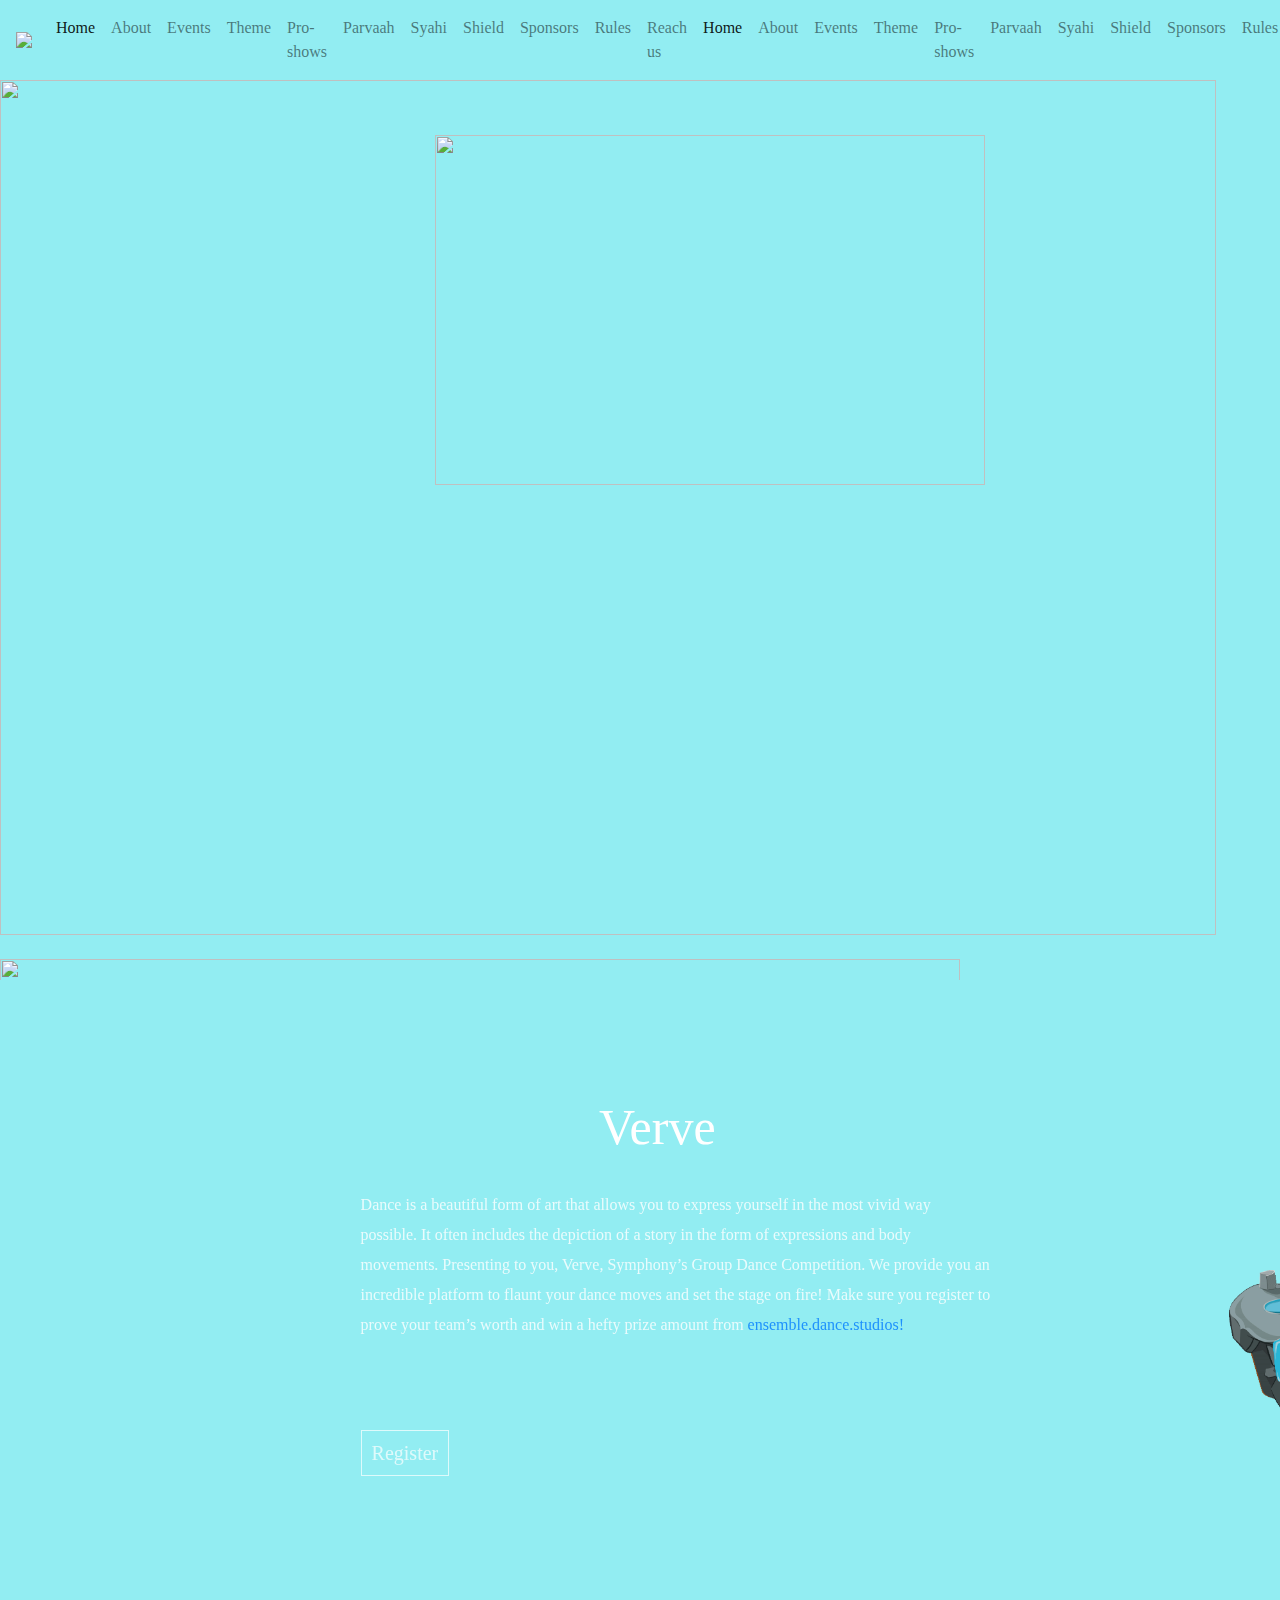
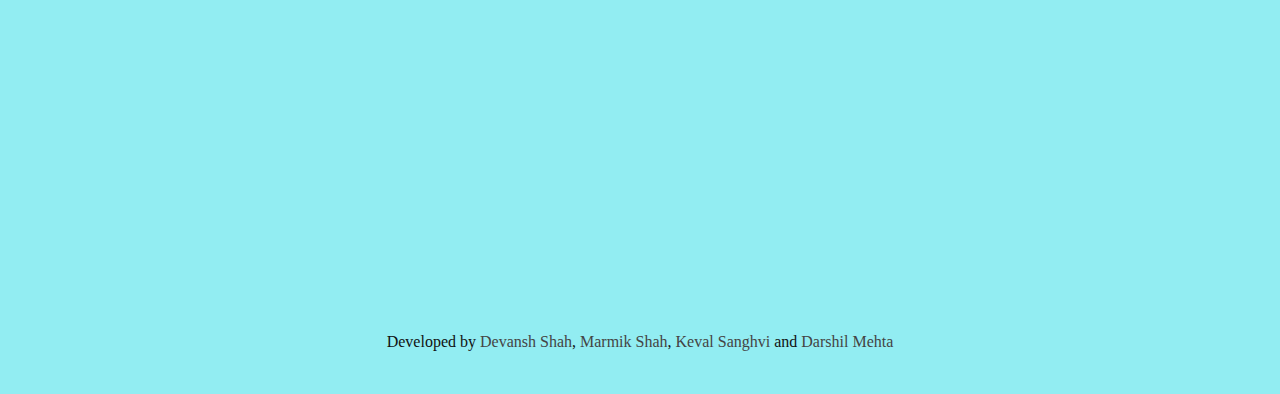
==== commit 91570894: "Home page events responsive" ====
--- a/index.html
+++ b/index.html
@@ -13,9 +13,9 @@
     <!--font awesome-->
     <link rel="stylesheet" href="https://cdnjs.cloudflare.com/ajax/libs/font-awesome/5.13.1/css/all.min.css" />
     <link rel="stylesheet" href="https://cdnjs.cloudflare.com/ajax/libs/font-awesome/4.7.0/css/font-awesome.min.css" />
+    <link rel="stylesheet" href="https://unpkg.com/swiper/swiper-bundle.min.css" />
     <link rel="stylesheet" href="common.css" />
     <link rel="stylesheet" href="style.css" />
-    <link rel="stylesheet" href="https://unpkg.com/swiper/swiper-bundle.min.css" />
 </head>
 
 <body>
--- a/style.css
+++ b/style.css
@@ -137,8 +137,8 @@
 
 .swiper-slide {
     height: 500px !important;
-    width: 100% !important;
-    margin-left: 120px;
+    width: 90% !important;
+    /*    margin-left: 120px;*/
     background: transparent;
 }
 
@@ -511,7 +511,7 @@
     }
 
     .slide-detail p {
-        font-size: 12px;
+        font-size: 14px;
         line-height: 20px;
         text-align: justify;
     }
@@ -812,3 +812,64 @@
         padding-left: 0 !important;
     }
 }
+
+@media (max-width:500px) and (min-height:720px) {
+    .slide-detail-facts {
+        left: 33%;
+    }
+}
+
+
+@media (max-width:500px) and (max-height:590px) {
+    .slide-detail-facts {
+        left: 35%;
+    }
+
+    .swiper-slide.s-1 .slide-number {
+        width: 230px !important;
+    }
+
+    .swiper-slide.s-2 .slide-number {
+        padding-left: 60px;
+    }
+
+    .swiper-slide.s-3 .slide-number {
+        padding-left: 50px;
+    }
+
+    .swiper-slide.s-4 .slide-number {
+        padding-left: 90px;
+    }
+
+    .swiper-slide.s-5 .slide-number {
+        padding-left: 80px;
+    }
+
+    .swiper-slide.s-6 .slide-number {
+        padding-left: 80px;
+    }
+
+    .swiper-slide.s-7 .slide-number {
+        padding-left: 75px;
+    }
+
+    .swiper-slide.s-8 .slide-number {
+        padding-left: 60px;
+    }
+
+    .swiper-slide.s-9 .slide-number {
+        padding-left: 80px;
+    }
+
+    .swiper-slide.s-10 .slide-number {
+        padding-left: 80px;
+    }
+
+    .swiper-slide.s-11 .slide-number {
+        padding-left: 25px;
+    }
+
+    .swiper-slide.s-12 .slide-number {
+        padding-left: 25px;
+    }
+}
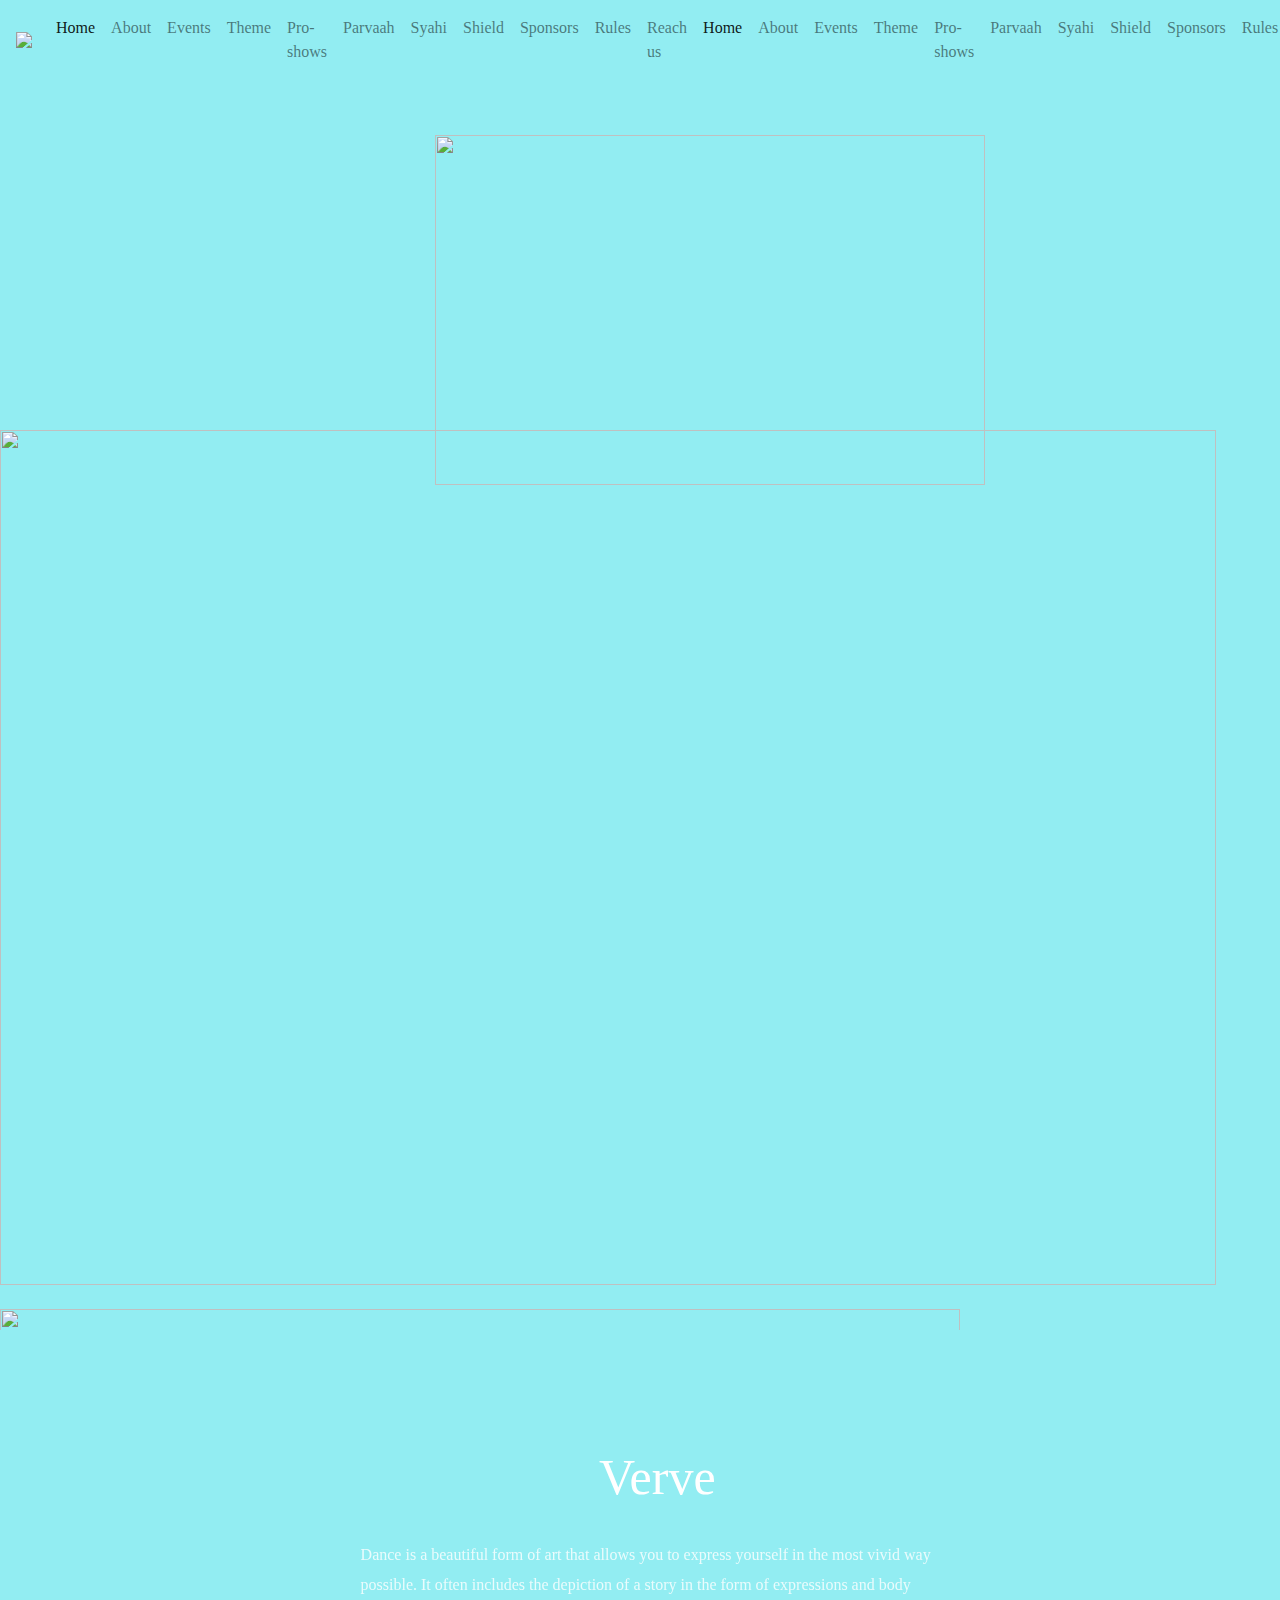
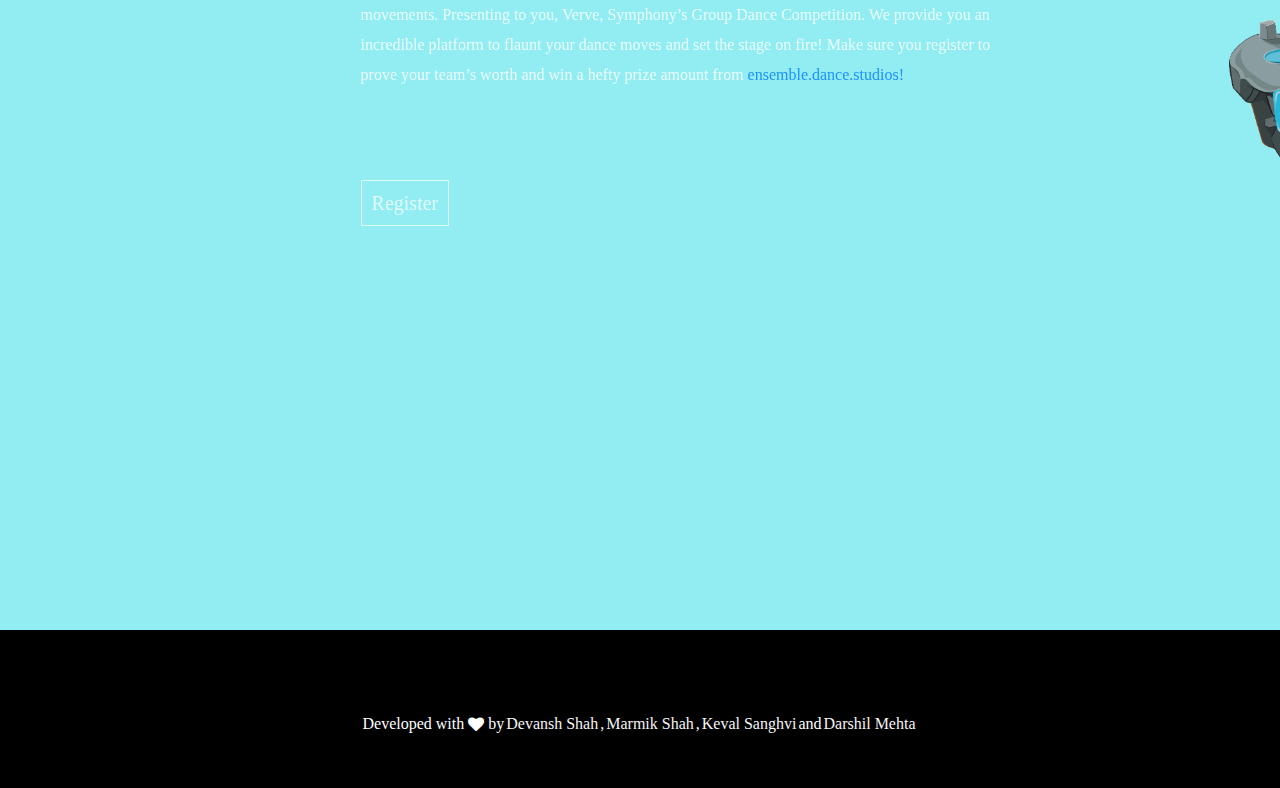
==== commit 964771d7: "Logo Final" ====
--- a/index.html
+++ b/index.html
@@ -6,7 +6,7 @@
     <meta name="viewport" content="width=device-width, initial-scale=1.0" />
     <meta http-equiv="X-UA-Compatible" content="ie=edge" />
 
-    <title>Planets</title>
+    <title>Symphony</title>
 
     <!-- Bootstrap -->
     <link rel="stylesheet" href="https://stackpath.bootstrapcdn.com/bootstrap/4.5.2/css/bootstrap.min.css" integrity="sha384-JcKb8q3iqJ61gNV9KGb8thSsNjpSL0n8PARn9HuZOnIxN0hoP+VmmDGMN5t9UJ0Z" crossorigin="anonymous" />
@@ -63,7 +63,7 @@
                     <a href="./rules/index.html" class="nav-link nav-btn"><span>Rules</span></a>
                 </li>
                 <li class="nav-item navbar-dark">
-                    <a href="#contact-section" class="nav-link nav-btn"><span>Reach us</span></a>
+                    <a href="./reachus/index.html" class="nav-link nav-btn"><span>Reach us</span></a>
                 </li>
             </ul>
             <!-- desktop nav -->
@@ -99,26 +99,32 @@
                     <a href="./rules/index.html" class="nav-link nav-btn"><span>Rules</span></a>
                 </li>
                 <li class="nav-item navbar-dark">
-                    <a href="#contact-section" class="nav-link nav-btn"><span>Reach us</span></a>
+                    <a href="./reachus/index.html" class="nav-link nav-btn"><span>Reach us</span></a>
                 </li>
             </ul>
         </div>
     </nav>
 
-    <section id="sectionone" class="screen">
-        <div id="scene">
+    <div class="mobile aligner">
+        <!-- <h1>KJSCE Presents</h1> -->
+        <img src="./images/Sym logo.png" alt="" class="symph rotate">
+        <img src="./images/mobile%20view%20island.png" alt="" class="symph1">
+    </div>
+
+    <section id="sectionone" class="screen desktop">
+        <div id="scene" class="">
             <div data-depth="0.1" class="bg">
                 <img src="images/island (1).png" alt="" />
             </div>
             <!-- <div data-depth="0.2" class="rock1">
-          <img src="images/rock.png" alt="" />
-        </div> -->
+                <img src="images/rock.png" alt="" />
+            </div> -->
             <div data-depth="1.2" class="earth">
                 <img src="images/Sym logo.png" alt="" />
             </div>
             <!-- <div data-depth="0.1" class="text">
-          <h1>SYMPHONY</h1>
-        </div> -->
+                <h1>SYMPHONY</h1>
+            </div> -->
             <div data-depth="0.4" class="mid">
                 <img src="images/foreground (1).png" alt="" />
             </div>
@@ -392,11 +398,11 @@
     </section>
 
     <!-- Footer -->
-    <div class="dev">
-        Developed by <a href="https://www.linkedin.com/in/devansh-shah-8b598b192/" class="white"> Devansh Shah</a>,
-        <a href="https://www.linkedin.com/in/marmik-shah19/" class="white"> Marmik Shah</a>,
-        <a href="https://www.linkedin.com/in/keval-sanghvi/" class="white"> Keval Sanghvi</a> and
-        <a href="https://www.linkedin.com/in/darshil-mehta-11b761208/" class="white"> Darshil Mehta</a>
+    <div class="dev coverFix">
+        Developed with  <i class="fa fa-heart p-1"></i>  by <a href="https://www.linkedin.com/in/devansh-shah-8b598b192/" target="_blank" style="color: whitesmoke;padding: 2px;"> Devansh Shah </a>,
+        <a href="https://www.linkedin.com/in/marmik-shah19/" target="_blank"  style="color: whitesmoke;padding: 2px;"> Marmik Shah </a>, 
+        <a href="https://www.linkedin.com/in/keval-sanghvi/" target="_blank"  style="color: whitesmoke;padding: 2px;"> Keval Sanghvi </a> and 
+        <a href="https://www.linkedin.com/in/darshil-mehta-11b761208/" target="_blank"  style="color: whitesmoke;padding: 2px;"> Darshil Mehta</a>
     </div>
 
     <!-- jQuery, Popper.js, Bootstrap JS -->
--- a/style.css
+++ b/style.css
@@ -79,6 +79,50 @@
     height: 200vh;
     z-index: 3;
     filter: brightness(1);
+}
+
+.aligner {
+    width: 100%;
+    height: 350px;
+    margin: auto;
+    align-items: center;
+    justify-content: center;
+    flex-direction: column;
+}
+
+.symph {
+    width: 250px;
+    margin-top: -20%;
+    z-index: 2;
+    position: absolute;
+}
+
+.symph1 {
+    width: 95%;
+    position: relative;
+    top: -8%;
+}
+
+.symph2 {
+    width: 100%;
+    position: relative;
+    top: 5%;
+    transform: scaleX(-1);
+}
+
+.symph3 {
+    width: 100%;
+}
+
+.rotate {
+    animation: rotation 7s infinite linear;
+}
+
+@keyframes rotation {
+   0%, 100% { transform: rotate(-15deg); }
+  20% {transform:scale(.95);}
+  50% { transform: rotate(15deg); }
+  80% {transform:scale(.95);}
 }
 
 /* SWIPER */
@@ -450,29 +494,22 @@
     display: none;
 }
 
-.dev {
-    font-size: 1rem;
-    margin: 50px auto 40px;
-    cursor: pointer;
-    text-align: center;
-    color: #111;
-}
-
-.dev a {
-    color: #444;
-}
-
-.dev a:hover {
-    color: #000;
-}
-
-.white {
-    color: whitesmoke;
+.coverFix {
+    background-color: #000;
+    color: white;
+    padding: 80px 0 50px;
+    display: flex;
+    justify-content: center;
+    align-items: center;
 }
 
 /* ----------------- Responsive -------------------- */
 
-@media(max-width: 767px) {
+@media (max-width: 767px) {
+    .aligner {
+        height: 100vh;
+    }
+
     .desktop {
         display: none;
     }
@@ -484,7 +521,14 @@
 
     .dev {
         font-size: 1rem;
-        margin: 40px auto;
+        /* margin: 40px auto; */
+    }
+
+    .coverFix {
+        background-color: #000;
+        color: white;
+        padding: 80px 0 50px;
+        display: block;
     }
 
     /* ---------------- Swiper ---------------- */
@@ -572,7 +616,7 @@
     .swiper-slide.s-11 .slide-detail-facts,
     .swiper-slide.s-12 .slide-detail-facts {
         top: auto;
-        bottom: 160px;
+        bottom: 100px;
     }
 
     .swiper-slide.s-2 .slide-number {
@@ -764,7 +808,7 @@
     }
 }
 
-@media (max-width:500px) and (max-height: 700px) {
+@media (max-width: 500px) and (max-height: 700px) {
     .slide-detail {
         display: none !important;
     }
@@ -813,14 +857,13 @@
     }
 }
 
-@media (max-width:500px) and (min-height:720px) {
+@media (max-width: 500px) and (min-height: 720px) {
     .slide-detail-facts {
         left: 33%;
     }
 }
 
-
-@media (max-width:500px) and (max-height:590px) {
+@media (max-width: 500px) and (max-height: 590px) {
     .slide-detail-facts {
         left: 35%;
     }
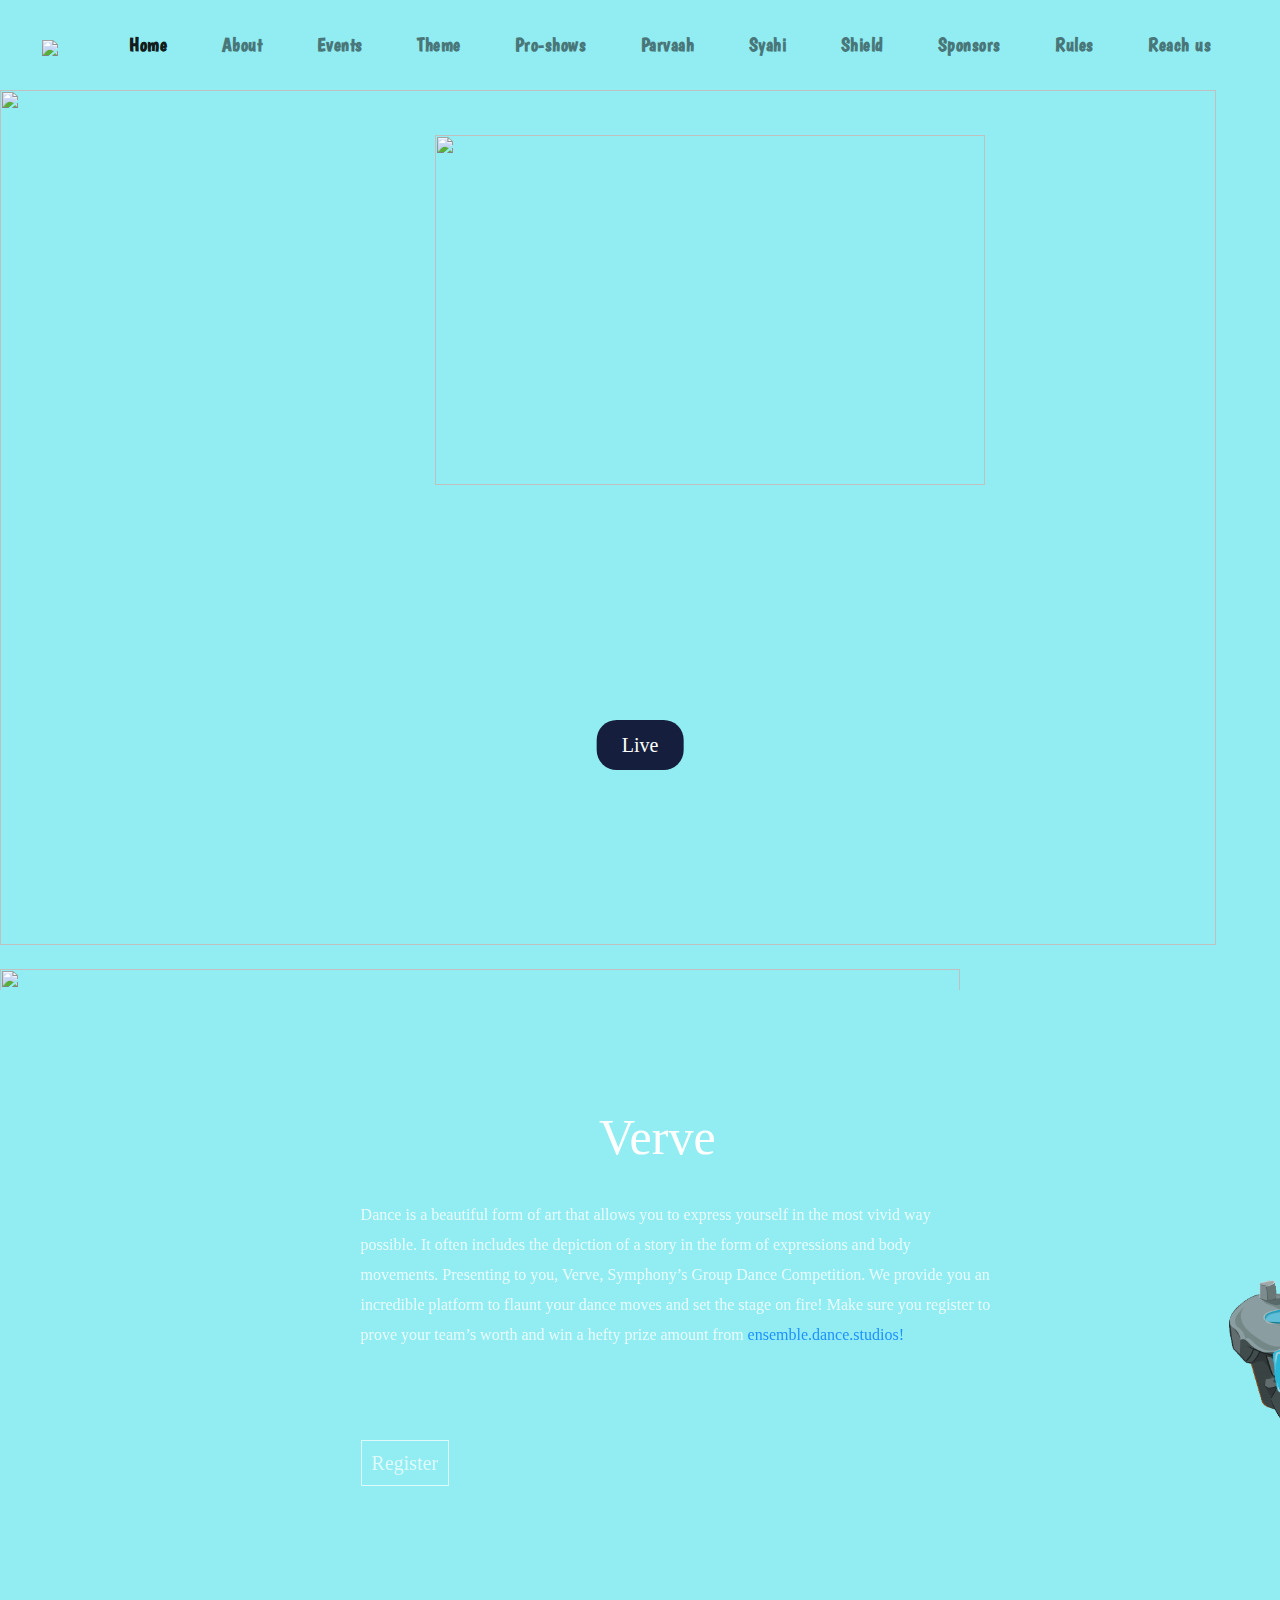
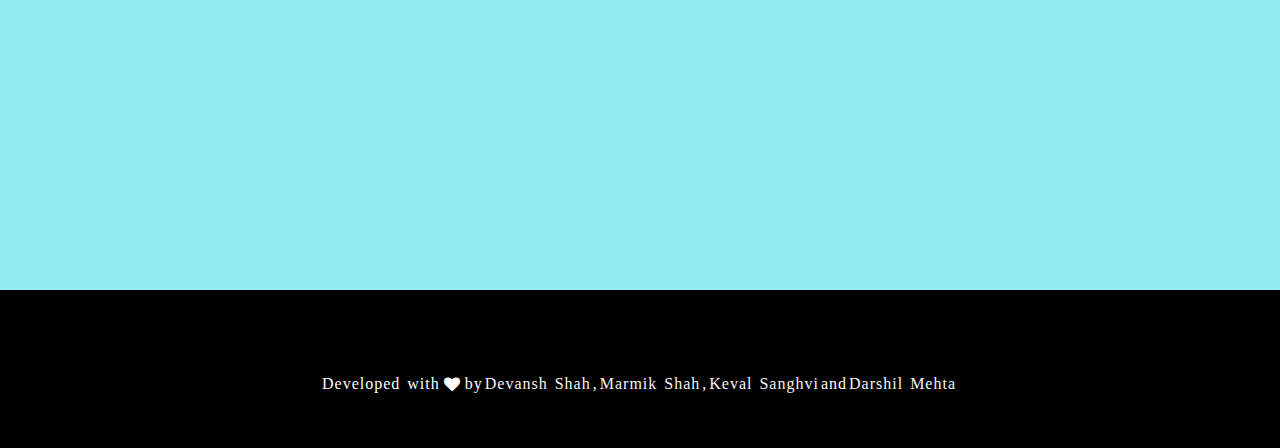
==== commit a489445b: "Live page changes and logo change and new sponsors" ====
--- a/index.html
+++ b/index.html
@@ -7,7 +7,7 @@
     <meta http-equiv="X-UA-Compatible" content="ie=edge" />
 
     <title>Symphony</title>
-
+    <link rel="icon" href=".//images/Favicon.png">
     <!-- Bootstrap -->
     <link rel="stylesheet" href="https://stackpath.bootstrapcdn.com/bootstrap/4.5.2/css/bootstrap.min.css" integrity="sha384-JcKb8q3iqJ61gNV9KGb8thSsNjpSL0n8PARn9HuZOnIxN0hoP+VmmDGMN5t9UJ0Z" crossorigin="anonymous" />
     <!--font awesome-->
@@ -109,6 +109,7 @@
         <!-- <h1>KJSCE Presents</h1> -->
         <img src="./images/Sym logo.png" alt="" class="symph rotate">
         <img src="./images/mobile%20view%20island.png" alt="" class="symph1">
+        <span><a href="./live/index.html">Live</a></span>
     </div>
 
     <section id="sectionone" class="screen desktop">
@@ -132,6 +133,7 @@
                 <img src="images/rock right.png" alt="" />
             </div>
         </div>
+        <span><a href="./live/index.html">Live</a></span>
     </section>
 
     <section id="sectiontwo" class="screen content-box-lg">
--- a/common.css
+++ b/common.css
@@ -0,0 +1,177 @@
+@import url("https://fonts.googleapis.com/css2?family=Boogaloo&display=swap");
+
+nav {
+    position: fixed;
+    z-index: 100;
+    height: 10vh;
+    width: 96%;
+    margin: auto;
+    align-items: center;
+    padding: 10px 30px;
+    font-family: "Boogaloo", cursive;
+    letter-spacing: 0.5px;
+    background: transparent;
+}
+
+/*-------------------------- Navbar --------------------------*/
+.navbar-toggler-icon:active,
+.navbar-toggler-icon:focus {
+    outline: none;
+    text-decoration: none;
+}
+
+nav li {
+    display: inline-block;
+    font-weight: 700;
+    font-size: 1.2rem;
+}
+
+.navbar-brand {
+    margin-top: 5px;
+}
+
+/* #navbarNav ul li {
+  border-bottom: 2px solid transparent;
+  padding-bottom: 3px;
+  transition: all 0.5s;
+}
+
+#navbarNav ul li:hover {
+  border-bottom: #fff;
+} */
+
+.mobile {
+    display: none;
+    font-size: 1.2rem;
+}
+
+.logo {
+    color: #fff;
+    font-weight: 600;
+    font-size: 16px;
+}
+
+nav .nav-links ul {
+    display: flex;
+    flex-direction: row;
+}
+
+nav .nav-links ul li {
+    padding: 0 4px;
+    list-style: none;
+}
+
+nav .nav-links ul li img {
+    transform: scale(0.45);
+}
+
+.mobile .nav-item {
+    display: block;
+    background: rgba(255, 255, 255, 0.8);
+    padding: 0;
+    margin: 0;
+}
+
+.mobile li a span {
+    color: black;
+}
+
+.ml-auto,
+.mx-auto {
+    margin-left: auto !important;
+}
+
+@media (min-width: 800px) {
+    .navbar li {
+        margin-left: 1em;
+        margin-right: 1em;
+    }
+
+    .navbar .nav-item .dropdown-menu {
+        display: none;
+    }
+
+    .navbar .nav-item:hover .nav-link {
+        color: #fff;
+    }
+
+    .navbar .nav-item:hover .dropdown-menu {
+        display: block;
+        background-color: #212529;
+    }
+
+    .navbar .nav-item .dropdown-menu {
+        margin-top: 0;
+    }
+
+    .navbar .nav-item .dropdown-menu .dropdown-item {
+        color: #fff;
+    }
+
+    .navbar .nav-item .dropdown-menu .dropdown-item:hover {
+        color: #212529;
+    }
+}
+
+/* ---------------------------- Scroll Effect --------------------------- */
+/* width */
+::-webkit-scrollbar {
+    width: 5px;
+}
+
+/* Track */
+::-webkit-scrollbar-track {
+    border-radius: 10px;
+    background: black;
+}
+
+/* Handle */
+::-webkit-scrollbar-thumb {
+    background: rgba(255, 255, 255, 0.2);
+    border-radius: 10px;
+}
+
+/* Handle on hover */
+::-webkit-scrollbar-thumb:hover {
+    background: rgba(255, 255, 255, 0.6);
+}
+
+/* -------------- Footer ------------------- */
+.dev {
+    font-size: 1rem;
+    /* margin: 50px 0px 40px; */
+    cursor: pointer;
+    text-align: center;
+    color: #111;
+}
+
+.dev a {
+    color: #444;
+    padding: 2px;
+}
+
+.dev a:hover {
+    color: #000;
+}
+
+.white {
+    color: whitesmoke;
+}
+
+.dev,
+.dev i,
+.dev a {
+    word-spacing: 2px;
+    letter-spacing: 1px;
+}
+
+@media (max-width: 767px) {
+    .desktop {
+        display: none;
+    }
+
+    .mobile {
+        display: flex;
+        text-align: center;
+    }
+}
--- a/style.css
+++ b/style.css
@@ -119,10 +119,23 @@
 }
 
 @keyframes rotation {
-   0%, 100% { transform: rotate(-15deg); }
-  20% {transform:scale(.95);}
-  50% { transform: rotate(15deg); }
-  80% {transform:scale(.95);}
+
+    0%,
+    100% {
+        transform: rotate(-15deg);
+    }
+
+    20% {
+        transform: scale(.95);
+    }
+
+    50% {
+        transform: rotate(15deg);
+    }
+
+    80% {
+        transform: scale(.95);
+    }
 }
 
 /* SWIPER */
@@ -142,6 +155,52 @@
 
 .mr20 {
     margin-right: 20px !important;
+}
+
+.mobile span {
+    position: absolute;
+    top: 80%;
+    left: 50%;
+    padding: 10px 25px;
+    font-size: 20px;
+    border-radius: 20px;
+    z-index: 9999;
+    transform: translateX(-50%);
+    background: #151e3d;
+    font-family: cursive;
+}
+
+.mobile span a {
+    color: white;
+    text-decoration: none;
+}
+
+.mobile span:hover {
+    background: #151e5d;
+    cursor: pointer;
+}
+
+#sectionone span {
+    position: absolute;
+    top: 80%;
+    left: 50%;
+    padding: 10px 25px;
+    font-size: 20px;
+    border-radius: 20px;
+    z-index: 9999;
+    transform: translateX(-50%);
+    background: #151e3d;
+    font-family: cursive;
+}
+
+#sectionone span a {
+    color: white;
+    text-decoration: none;
+}
+
+#sectionone span:hover {
+    background: #151e5d;
+    cursor: pointer;
 }
 
 .planet-links {
